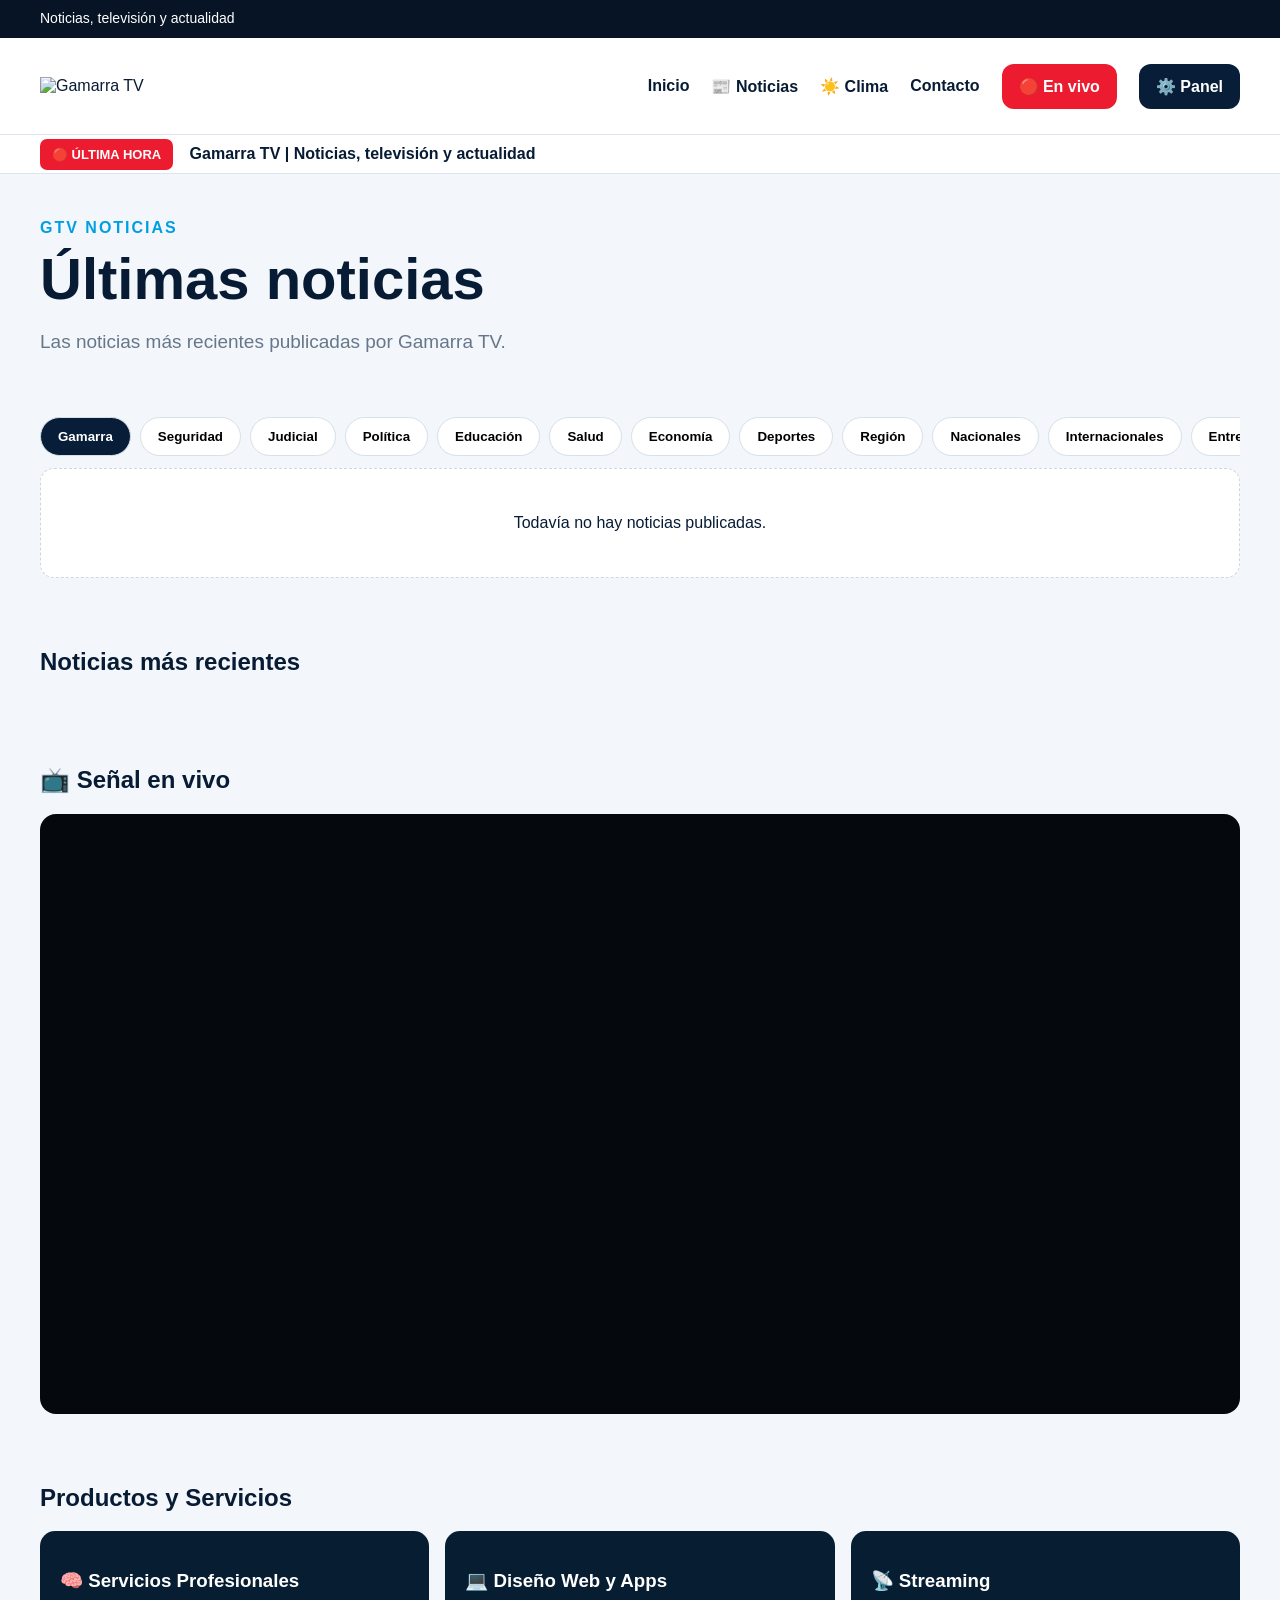
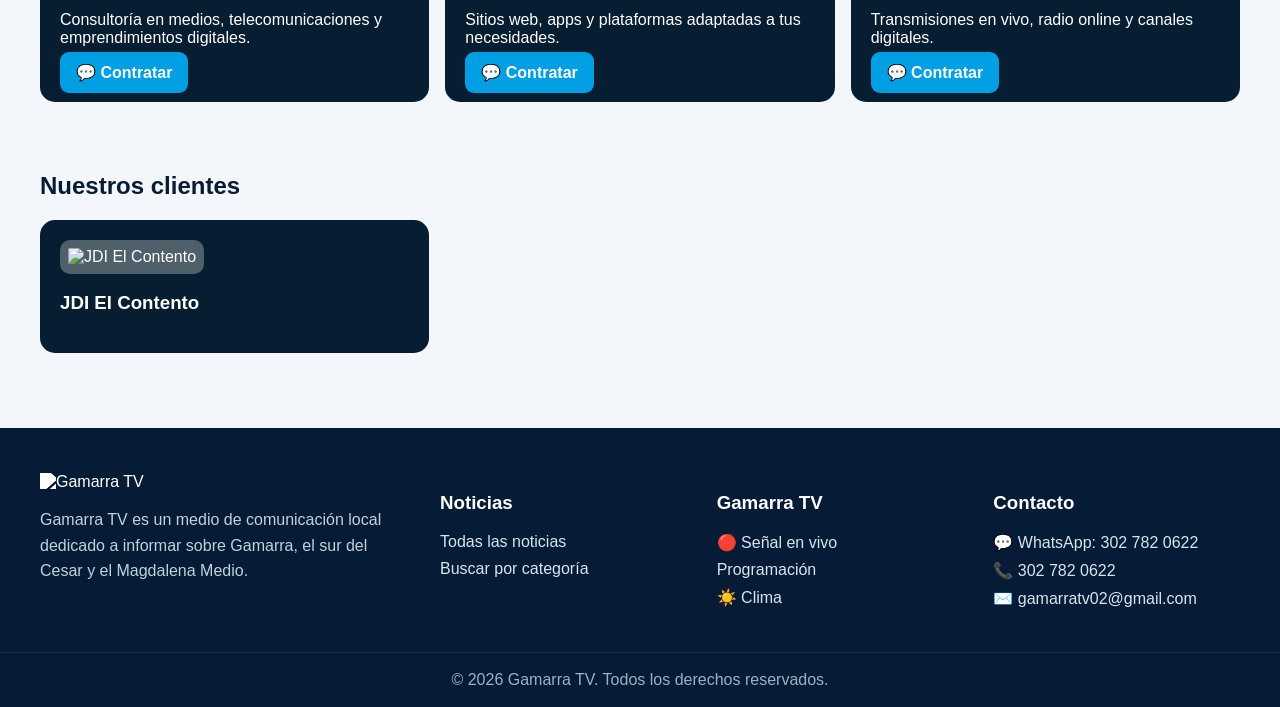
==== index.html @ 8bee3953 "Add files via upload" ====
<!doctype html><html lang="es"><head><meta charset="utf-8"><meta name="viewport" content="width=device-width,initial-scale=1"><title>Gamarra TV | Noticias, televisión y actualidad</title><meta name="description" content="Gamarra TV: noticias, televisión y actualidad."><meta property="og:type" content="website"><meta property="og:site_name" content="Gamarra TV"><meta property="og:title" content="Gamarra TV | Noticias, televisión y actualidad"><meta property="og:description" content="Noticias, televisión y actualidad de Gamarra TV."><meta property="og:image" content="https://i.ibb.co/gGgdZ6x/Chat-GPT-Image-14-may-2026-18-57-48.png"><link rel="icon" href="https://i.ibb.co/gGgdZ6x/Chat-GPT-Image-14-may-2026-18-57-48.png"><link rel="stylesheet" href="styles.css"><script src="https://cdn.jsdelivr.net/npm/@supabase/supabase-js@2"></script></head><body><header class="top">Noticias, televisión y actualidad</header><header class="nav"><div class="wrap"><a href="#/" class="brand"><img src="https://i.ibb.co/gGgdZ6x/Chat-GPT-Image-14-may-2026-18-57-48.png" alt="Gamarra TV"></a><button id="menu">☰</button><nav id="links"><a href="#/">Inicio</a><a href="#/noticias">📰 Noticias</a><a href="#/clima">☀️ Clima</a><a href="#/contacto">Contacto</a><a class="live" href="#/en-vivo">🔴 En vivo</a><a class="panel" href="#/panel">⚙️ Panel</a></nav></div></header><div class="breaking"><span>🔴 ÚLTIMA HORA</span> Gamarra TV | Noticias, televisión y actualidad</div><main id="page"></main><footer><div class="wrap foot"><div><img src="https://i.ibb.co/gGgdZ6x/Chat-GPT-Image-14-may-2026-18-57-48.png" alt="Gamarra TV"><p>Gamarra TV es un medio de comunicación local dedicado a informar sobre Gamarra, el sur del Cesar y el Magdalena Medio.</p></div><div><h3>Noticias</h3><a href="#/noticias">Todas las noticias</a><a href="#/noticias">Buscar por categoría</a></div><div><h3>Gamarra TV</h3><a href="#/en-vivo">🔴 Señal en vivo</a><a href="#/programacion">Programación</a><a href="#/clima">☀️ Clima</a></div><div><h3>Contacto</h3><a href="https://wa.me/573027820622">💬 WhatsApp: 302 782 0622</a><a href="tel:+573027820622">📞 302 782 0622</a><a href="mailto:gamarratv02@gmail.com">✉️ gamarratv02@gmail.com</a></div></div><div class="copy">© 2026 Gamarra TV. Todos los derechos reservados.</div></footer><script src="app.js"></script></body></html>
---- styles.css ----
*{box-sizing:border-box}html,body{margin:0;padding:0;overflow-x:hidden}body{font-family:Arial,Helvetica,sans-serif;background:#f3f6fa;color:#071c34}a{text-decoration:none;color:inherit}.wrap{width:min(1200px,calc(100% - 28px));margin:auto}.top{height:38px;background:#061426;color:#fff;padding:10px max(14px,calc((100% - 1200px)/2));font-size:14px}.nav{background:#fff;border-bottom:1px solid #dce4ed}.nav .wrap{min-height:96px;display:flex;align-items:center}.brand img{width:170px;height:88px;object-fit:contain}.nav nav{margin-left:auto;display:flex;gap:22px;align-items:center;font-weight:800}.nav button{display:none}.live,.panel{padding:13px 17px;border-radius:12px;color:#fff}.live{background:#ed1b2f}.panel{background:#071d38}.breaking{background:#fff;border-bottom:1px solid #dce4ed;padding:10px max(14px,calc((100% - 1200px)/2));font-weight:700}.breaking span{background:#ed1b2f;color:#fff;padding:8px 12px;border-radius:7px;margin-right:12px;font-size:13px}.hero{padding:45px 0 20px}.hero h1{font-size:clamp(36px,5vw,58px);margin:8px 0}.hero p{font-size:19px;color:#66778a;max-width:760px}.kicker{color:#009fe3;font-weight:900;letter-spacing:2px}.section{padding:25px 0}.cats{display:flex;gap:9px;overflow-x:auto;padding-bottom:12px}.cat{border:1px solid #d6e0e9;background:#fff;border-radius:30px;padding:11px 17px;font-weight:800;white-space:nowrap}.cat.active{background:#071d38;color:#fff}.grid{display:grid;grid-template-columns:repeat(3,1fr);gap:20px}.news{background:#071d31;color:#fff;border-radius:18px;overflow:hidden;border:1px solid #15324e}.news img{width:100%;height:240px;object-fit:cover}.news .body{padding:19px}.tag{display:inline-block;background:#009fe3;color:#fff;border-radius:8px;padding:7px 11px;font-size:12px;font-weight:900}.news h3{font-size:23px;line-height:1.12;margin:14px 0 9px}.news p{color:#b2c1d1;line-height:1.5}.read{color:#11b8ff;font-weight:900}.latest{display:grid;grid-template-columns:repeat(4,1fr);gap:14px}.latest article{background:#fff;border:1px solid #dbe4ed;border-radius:13px;overflow:hidden}.latest img{height:150px;width:100%;object-fit:cover}.latest div{padding:13px}.livegrid{display:grid;grid-template-columns:2fr 1fr;gap:20px}.player{background:#05080d;border-radius:16px;overflow:hidden}.player iframe{display:block;width:100%;height:600px;border:0}.schedule{background:#0d1118;color:#fff;border-radius:16px;padding:20px;max-height:600px;overflow:auto}.days{display:flex;gap:6px;overflow:auto}.days button{border:0;background:#1a2029;color:#fff;padding:9px 12px;border-radius:7px;font-weight:800}.days button.active{background:#f2b600;color:#071d31}.prog{background:#181d25;border-radius:10px;padding:14px;margin:10px 0;display:grid;grid-template-columns:105px 1fr;gap:10px}.time{color:#f2b600;font-weight:900}.plogo{width:55px;height:38px;object-fit:contain;background:#fff;border-radius:5px;margin-top:7px}.article{padding:40px 0}.article h1{font-size:clamp(34px,5vw,58px);line-height:1.04}.cover{width:100%;max-height:620px;object-fit:cover;border-radius:18px;margin:20px 0}.content{max-width:850px;font-size:19px;line-height:1.75}.video{width:100%;aspect-ratio:16/9;border:0;border-radius:15px}.admin{padding:35px 0}.adminGrid{display:grid;grid-template-columns:1fr 1fr;gap:20px}.card{background:#fff;border:1px solid #dbe4ed;border-radius:17px;padding:22px}.card label{display:block;font-weight:800;margin:12px 0 5px}.card input,.card select,.card textarea{width:100%;padding:12px;border:1px solid #cfd9e3;border-radius:9px;font:inherit}.card textarea{min-height:130px}.btn{border:0;border-radius:9px;padding:12px 16px;background:#071d38;color:#fff;font-weight:900;cursor:pointer;margin-top:12px}.blue{background:#009fe3}.red{background:#d8202d}.row{border:1px solid #dbe4ed;border-radius:10px;padding:12px;margin-top:9px;display:flex;justify-content:space-between;gap:10px;align-items:center}.notice{padding:13px;background:#fff0f0;color:#a41925;border:1px solid #f0c3c7;border-radius:10px;margin:12px 0}.empty{padding:45px;text-align:center;background:#fff;border:1px dashed #ccd7e2;border-radius:14px}.services,.clients{display:grid;grid-template-columns:repeat(3,1fr);gap:16px}.service,.client{background:#071d31;color:#fff;padding:20px;border-radius:15px}.client img{height:110px;width:100%;object-fit:contain;background:#50606b;border-radius:10px;padding:8px}.contact{display:grid;grid-template-columns:2fr 1fr;gap:20px}footer{background:#061b35;color:#fff;margin-top:50px;padding-top:45px}.foot{display:grid;grid-template-columns:1.5fr 1fr 1fr 1fr;gap:30px}.foot img{width:155px;filter:brightness(0) invert(1)}.foot p{color:#c3d0dd;line-height:1.6}.foot a{display:block;color:#d9e4ef;margin:9px 0}.copy{text-align:center;border-top:1px solid #17304d;margin-top:35px;padding:18px;color:#9eb0c4}@media(max-width:900px){.nav .wrap{min-height:78px}.brand img{width:145px;height:72px}.nav button{display:block;margin-left:auto;background:#071d38;color:#fff;border:0;border-radius:10px;padding:10px 13px;font-size:25px}.nav nav{display:none;position:absolute;z-index:10;top:116px;left:14px;right:14px;background:#fff;border:1px solid #dbe4ed;border-radius:12px;padding:10px;box-shadow:0 15px 40px #0002;flex-direction:column;align-items:stretch;gap:2px}.nav nav.open{display:flex}.grid{grid-template-columns:1fr 1fr}.latest{grid-template-columns:1fr 1fr}.livegrid,.adminGrid,.contact{grid-template-columns:1fr}.foot{grid-template-columns:1fr 1fr}.services,.clients{grid-template-columns:1fr 1fr}}@media(max-width:560px){.grid,.latest,.foot,.services,.clients{grid-template-columns:1fr}.player iframe{height:56vw;min-height:250px}.prog{grid-template-columns:90px 1fr}}
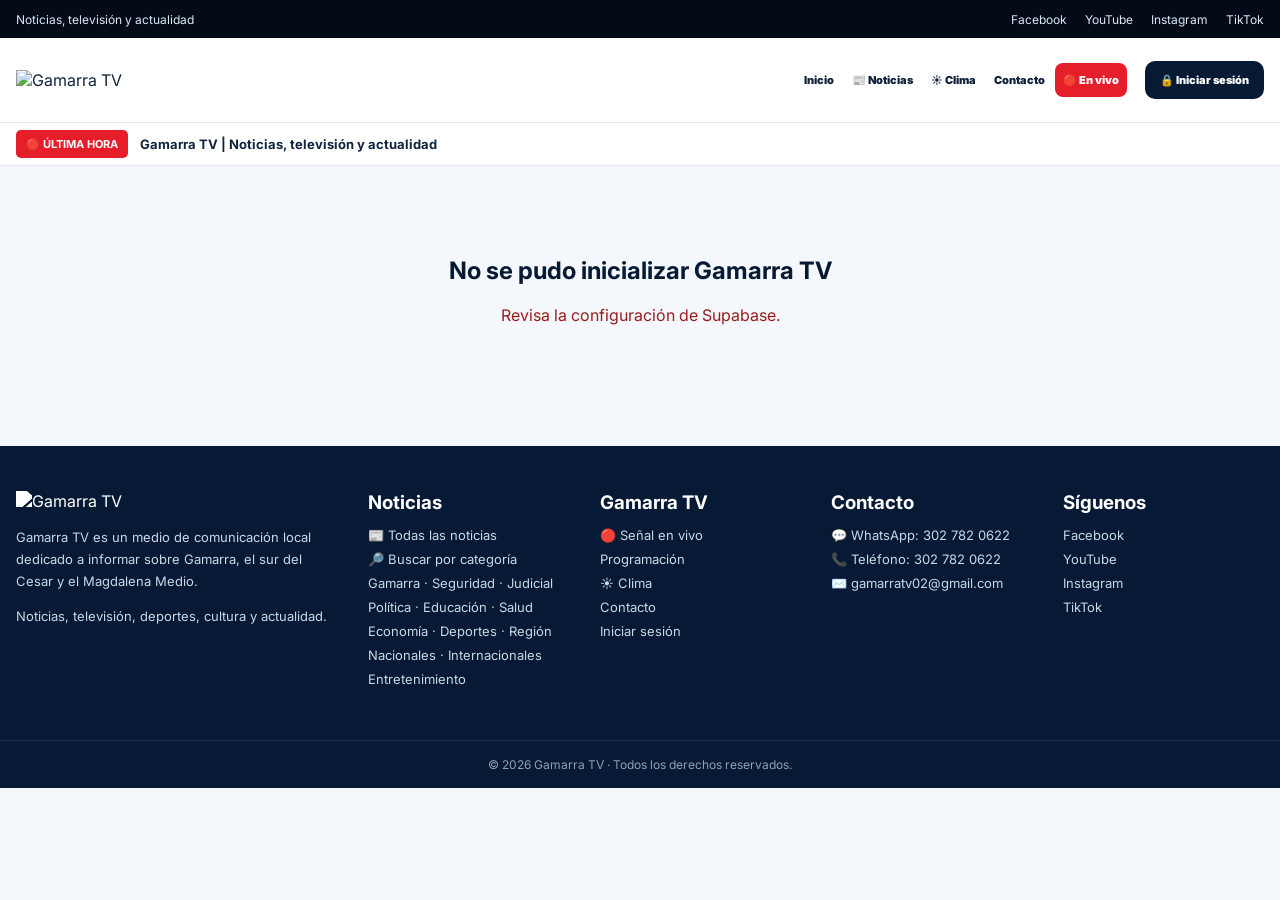
==== commit c5cf0a8d: "Add files via upload" ====
--- a/index.html
+++ b/index.html
@@ -1 +1,36 @@
-<!doctype html><html lang="es"><head><meta charset="utf-8"><meta name="viewport" content="width=device-width,initial-scale=1"><title>Gamarra TV | Noticias, televisión y actualidad</title><meta name="description" content="Gamarra TV: noticias, televisión y actualidad."><meta property="og:type" content="website"><meta property="og:site_name" content="Gamarra TV"><meta property="og:title" content="Gamarra TV | Noticias, televisión y actualidad"><meta property="og:description" content="Noticias, televisión y actualidad de Gamarra TV."><meta property="og:image" content="https://i.ibb.co/gGgdZ6x/Chat-GPT-Image-14-may-2026-18-57-48.png"><link rel="icon" href="https://i.ibb.co/gGgdZ6x/Chat-GPT-Image-14-may-2026-18-57-48.png"><link rel="stylesheet" href="styles.css"><script src="https://cdn.jsdelivr.net/npm/@supabase/supabase-js@2"></script></head><body><header class="top">Noticias, televisión y actualidad</header><header class="nav"><div class="wrap"><a href="#/" class="brand"><img src="https://i.ibb.co/gGgdZ6x/Chat-GPT-Image-14-may-2026-18-57-48.png" alt="Gamarra TV"></a><button id="menu">☰</button><nav id="links"><a href="#/">Inicio</a><a href="#/noticias">📰 Noticias</a><a href="#/clima">☀️ Clima</a><a href="#/contacto">Contacto</a><a class="live" href="#/en-vivo">🔴 En vivo</a><a class="panel" href="#/panel">⚙️ Panel</a></nav></div></header><div class="breaking"><span>🔴 ÚLTIMA HORA</span> Gamarra TV | Noticias, televisión y actualidad</div><main id="page"></main><footer><div class="wrap foot"><div><img src="https://i.ibb.co/gGgdZ6x/Chat-GPT-Image-14-may-2026-18-57-48.png" alt="Gamarra TV"><p>Gamarra TV es un medio de comunicación local dedicado a informar sobre Gamarra, el sur del Cesar y el Magdalena Medio.</p></div><div><h3>Noticias</h3><a href="#/noticias">Todas las noticias</a><a href="#/noticias">Buscar por categoría</a></div><div><h3>Gamarra TV</h3><a href="#/en-vivo">🔴 Señal en vivo</a><a href="#/programacion">Programación</a><a href="#/clima">☀️ Clima</a></div><div><h3>Contacto</h3><a href="https://wa.me/573027820622">💬 WhatsApp: 302 782 0622</a><a href="tel:+573027820622">📞 302 782 0622</a><a href="mailto:gamarratv02@gmail.com">✉️ gamarratv02@gmail.com</a></div></div><div class="copy">© 2026 Gamarra TV. Todos los derechos reservados.</div></footer><script src="app.js"></script></body></html>
+<!doctype html>
+<html lang="es">
+<head>
+<meta charset="utf-8">
+<meta name="viewport" content="width=device-width,initial-scale=1">
+<meta name="description" id="metaDescription" content="Gamarra TV: noticias, televisión y actualidad del sur del Cesar y Magdalena Medio.">
+<meta name="theme-color" content="#071a35">
+<meta property="og:type" content="website">
+<meta property="og:site_name" content="Gamarra TV">
+<meta property="og:title" id="ogTitle" content="Gamarra TV | Noticias y Televisión">
+<meta property="og:description" id="ogDescription" content="Noticias, televisión y actualidad del sur del Cesar y Magdalena Medio.">
+<meta property="og:image" id="ogImage" content="https://i.ibb.co/gGgdZ6x/Chat-GPT-Image-14-may-2026-18-57-48.png">
+<meta property="og:url" id="ogUrl" content="https://gamarratv.vercel.app/">
+<meta name="twitter:card" content="summary_large_image">
+<meta name="twitter:title" id="twitterTitle" content="Gamarra TV | Noticias y Televisión">
+<meta name="twitter:description" id="twitterDescription" content="Noticias, televisión y actualidad del sur del Cesar y Magdalena Medio.">
+<meta name="twitter:image" id="twitterImage" content="https://i.ibb.co/gGgdZ6x/Chat-GPT-Image-14-may-2026-18-57-48.png">
+<title id="pageTitle">Gamarra TV | Noticias y Televisión</title>
+<link rel="icon" href="https://i.ibb.co/gGgdZ6x/Chat-GPT-Image-14-may-2026-18-57-48.png">
+<link rel="preconnect" href="https://fonts.googleapis.com">
+<link rel="preconnect" href="https://fonts.gstatic.com" crossorigin>
+<link href="https://fonts.googleapis.com/css2?family=Inter:wght@400;500;600;700;800;900&display=swap" rel="stylesheet">
+<link rel="stylesheet" href="styles.css">
+</head>
+<body>
+<div class="topbar"><div class="container topbar-in"><span>Noticias, televisión y actualidad</span><div><a href="https://www.facebook.com/GamarraTelvision" target="_blank" rel="noopener">Facebook</a><a href="https://www.youtube.com/@gamarratvoficial" target="_blank" rel="noopener">YouTube</a><a href="https://www.instagram.com/gamarratvoficial/" target="_blank" rel="noopener">Instagram</a><a href="https://www.tiktok.com/@gamarratvoficial" target="_blank" rel="noopener">TikTok</a></div></div></div>
+<header class="header"><div class="container header-in"><a class="logo" href="#/" aria-label="Gamarra TV inicio"><img src="https://i.ibb.co/gGgdZ6x/Chat-GPT-Image-14-may-2026-18-57-48.png" alt="Gamarra TV"></a><button id="menuToggle" class="menu-toggle" aria-label="Abrir menú">☰</button><nav id="mainNav"><a href="#/">Inicio</a><a class="news-nav" href="#/noticias">📰 Noticias</a><a class="weather-nav" href="#/clima">☀️ Clima</a><a href="#/contacto">Contacto</a><a class="live-nav" href="#/en-vivo">🔴 En vivo</a></nav><a id="authLink" class="login" href="#/login">🔒 Iniciar sesión</a></div></header>
+<div class="breaking"><div class="container"><b>🔴 ÚLTIMA HORA</b><span id="breakingText">Gamarra TV | Noticias, televisión y actualidad</span></div></div>
+<main id="app"><div class="loading">Cargando Gamarra TV...</div></main>
+<footer class="footer"><div class="container footer-grid"><div><img src="https://i.ibb.co/gGgdZ6x/Chat-GPT-Image-14-may-2026-18-57-48.png" alt="Gamarra TV" class="footer-logo"><p>Gamarra TV es un medio de comunicación local dedicado a informar sobre Gamarra, el sur del Cesar y el Magdalena Medio.</p><p>Noticias, televisión, deportes, cultura y actualidad.</p></div><div><h3>Noticias</h3><a href="#/noticias">📰 Todas las noticias</a><a href="#/noticias">🔎 Buscar por categoría</a><a href="#/noticias">Gamarra · Seguridad · Judicial</a><a href="#/noticias">Política · Educación · Salud</a><a href="#/noticias">Economía · Deportes · Región</a><a href="#/noticias">Nacionales · Internacionales</a><a href="#/noticias">Entretenimiento</a></div><div><h3>Gamarra TV</h3><a href="#/en-vivo">🔴 Señal en vivo</a><a href="#/programacion">Programación</a><a href="#/clima">☀️ Clima</a><a href="#/contacto">Contacto</a><a href="#/login">Iniciar sesión</a></div><div><h3>Contacto</h3><a href="https://wa.me/573027820622" target="_blank" rel="noopener">💬 WhatsApp: 302 782 0622</a><a href="tel:+573027820622">📞 Teléfono: 302 782 0622</a><a href="mailto:gamarratv02@gmail.com">✉️ gamarratv02@gmail.com</a></div><div><h3>Síguenos</h3><a href="https://www.facebook.com/GamarraTelvision" target="_blank" rel="noopener">Facebook</a><a href="https://www.youtube.com/@gamarratvoficial" target="_blank" rel="noopener">YouTube</a><a href="https://www.instagram.com/gamarratvoficial/" target="_blank" rel="noopener">Instagram</a><a href="https://www.tiktok.com/@gamarratvoficial" target="_blank" rel="noopener">TikTok</a></div></div><div class="footer-bottom">© <span id="year"></span> Gamarra TV · Todos los derechos reservados.</div></footer>
+<script src="https://cdn.jsdelivr.net/npm/@supabase/supabase-js@2"></script>
+<script>window.__SUPABASE_CONFIG__={url:"https://hjexlltqhjdmlwxgptpj.supabase.co",publishableKey:"sb_publishable_tXJAIc_OeskuGOgXB_7pfg_HyVjbGsF",liveUrl:"https://new.opencaster.com/player/embed?user=gamarratv",
+ logo:"https://i.ibb.co/gGgdZ6x/Chat-GPT-Image-14-may-2026-18-57-48.png"};</script>
+<script src="app.js" defer></script>
+<script>document.addEventListener('DOMContentLoaded',()=>{document.getElementById('year').textContent=new Date().getFullYear();const b=document.getElementById('menuToggle'),n=document.getElementById('mainNav');b.onclick=()=>n.classList.toggle('open');n.addEventListener('click',e=>{if(e.target.tagName==='A')n.classList.remove('open')})});</script>
+</body></html>
--- a/styles.css
+++ b/styles.css
@@ -1 +1,225 @@
-*{box-sizing:border-box}html,body{margin:0;padding:0;overflow-x:hidden}body{font-family:Arial,Helvetica,sans-serif;background:#f3f6fa;color:#071c34}a{text-decoration:none;color:inherit}.wrap{width:min(1200px,calc(100% - 28px));margin:auto}.top{height:38px;background:#061426;color:#fff;padding:10px max(14px,calc((100% - 1200px)/2));font-size:14px}.nav{background:#fff;border-bottom:1px solid #dce4ed}.nav .wrap{min-height:96px;display:flex;align-items:center}.brand img{width:170px;height:88px;object-fit:contain}.nav nav{margin-left:auto;display:flex;gap:22px;align-items:center;font-weight:800}.nav button{display:none}.live,.panel{padding:13px 17px;border-radius:12px;color:#fff}.live{background:#ed1b2f}.panel{background:#071d38}.breaking{background:#fff;border-bottom:1px solid #dce4ed;padding:10px max(14px,calc((100% - 1200px)/2));font-weight:700}.breaking span{background:#ed1b2f;color:#fff;padding:8px 12px;border-radius:7px;margin-right:12px;font-size:13px}.hero{padding:45px 0 20px}.hero h1{font-size:clamp(36px,5vw,58px);margin:8px 0}.hero p{font-size:19px;color:#66778a;max-width:760px}.kicker{color:#009fe3;font-weight:900;letter-spacing:2px}.section{padding:25px 0}.cats{display:flex;gap:9px;overflow-x:auto;padding-bottom:12px}.cat{border:1px solid #d6e0e9;background:#fff;border-radius:30px;padding:11px 17px;font-weight:800;white-space:nowrap}.cat.active{background:#071d38;color:#fff}.grid{display:grid;grid-template-columns:repeat(3,1fr);gap:20px}.news{background:#071d31;color:#fff;border-radius:18px;overflow:hidden;border:1px solid #15324e}.news img{width:100%;height:240px;object-fit:cover}.news .body{padding:19px}.tag{display:inline-block;background:#009fe3;color:#fff;border-radius:8px;padding:7px 11px;font-size:12px;font-weight:900}.news h3{font-size:23px;line-height:1.12;margin:14px 0 9px}.news p{color:#b2c1d1;line-height:1.5}.read{color:#11b8ff;font-weight:900}.latest{display:grid;grid-template-columns:repeat(4,1fr);gap:14px}.latest article{background:#fff;border:1px solid #dbe4ed;border-radius:13px;overflow:hidden}.latest img{height:150px;width:100%;object-fit:cover}.latest div{padding:13px}.livegrid{display:grid;grid-template-columns:2fr 1fr;gap:20px}.player{background:#05080d;border-radius:16px;overflow:hidden}.player iframe{display:block;width:100%;height:600px;border:0}.schedule{background:#0d1118;color:#fff;border-radius:16px;padding:20px;max-height:600px;overflow:auto}.days{display:flex;gap:6px;overflow:auto}.days button{border:0;background:#1a2029;color:#fff;padding:9px 12px;border-radius:7px;font-weight:800}.days button.active{background:#f2b600;color:#071d31}.prog{background:#181d25;border-radius:10px;padding:14px;margin:10px 0;display:grid;grid-template-columns:105px 1fr;gap:10px}.time{color:#f2b600;font-weight:900}.plogo{width:55px;height:38px;object-fit:contain;background:#fff;border-radius:5px;margin-top:7px}.article{padding:40px 0}.article h1{font-size:clamp(34px,5vw,58px);line-height:1.04}.cover{width:100%;max-height:620px;object-fit:cover;border-radius:18px;margin:20px 0}.content{max-width:850px;font-size:19px;line-height:1.75}.video{width:100%;aspect-ratio:16/9;border:0;border-radius:15px}.admin{padding:35px 0}.adminGrid{display:grid;grid-template-columns:1fr 1fr;gap:20px}.card{background:#fff;border:1px solid #dbe4ed;border-radius:17px;padding:22px}.card label{display:block;font-weight:800;margin:12px 0 5px}.card input,.card select,.card textarea{width:100%;padding:12px;border:1px solid #cfd9e3;border-radius:9px;font:inherit}.card textarea{min-height:130px}.btn{border:0;border-radius:9px;padding:12px 16px;background:#071d38;color:#fff;font-weight:900;cursor:pointer;margin-top:12px}.blue{background:#009fe3}.red{background:#d8202d}.row{border:1px solid #dbe4ed;border-radius:10px;padding:12px;margin-top:9px;display:flex;justify-content:space-between;gap:10px;align-items:center}.notice{padding:13px;background:#fff0f0;color:#a41925;border:1px solid #f0c3c7;border-radius:10px;margin:12px 0}.empty{padding:45px;text-align:center;background:#fff;border:1px dashed #ccd7e2;border-radius:14px}.services,.clients{display:grid;grid-template-columns:repeat(3,1fr);gap:16px}.service,.client{background:#071d31;color:#fff;padding:20px;border-radius:15px}.client img{height:110px;width:100%;object-fit:contain;background:#50606b;border-radius:10px;padding:8px}.contact{display:grid;grid-template-columns:2fr 1fr;gap:20px}footer{background:#061b35;color:#fff;margin-top:50px;padding-top:45px}.foot{display:grid;grid-template-columns:1.5fr 1fr 1fr 1fr;gap:30px}.foot img{width:155px;filter:brightness(0) invert(1)}.foot p{color:#c3d0dd;line-height:1.6}.foot a{display:block;color:#d9e4ef;margin:9px 0}.copy{text-align:center;border-top:1px solid #17304d;margin-top:35px;padding:18px;color:#9eb0c4}@media(max-width:900px){.nav .wrap{min-height:78px}.brand img{width:145px;height:72px}.nav button{display:block;margin-left:auto;background:#071d38;color:#fff;border:0;border-radius:10px;padding:10px 13px;font-size:25px}.nav nav{display:none;position:absolute;z-index:10;top:116px;left:14px;right:14px;background:#fff;border:1px solid #dbe4ed;border-radius:12px;padding:10px;box-shadow:0 15px 40px #0002;flex-direction:column;align-items:stretch;gap:2px}.nav nav.open{display:flex}.grid{grid-template-columns:1fr 1fr}.latest{grid-template-columns:1fr 1fr}.livegrid,.adminGrid,.contact{grid-template-columns:1fr}.foot{grid-template-columns:1fr 1fr}.services,.clients{grid-template-columns:1fr 1fr}}@media(max-width:560px){.grid,.latest,.foot,.services,.clients{grid-template-columns:1fr}.player iframe{height:56vw;min-height:250px}.prog{grid-template-columns:90px 1fr}}
+:root{--navy:#061a34;--navy2:#091f3c;--blue:#0878cf;--cyan:#20c2f3;--yellow:#ffc400;--red:#e51e2a;--bg:#f4f7fb;--text:#10243d;--muted:#69778a;--line:#e3e9f0;--shadow:0 14px 40px rgba(7,26,53,.10)}*{box-sizing:border-box}html{scroll-behavior:smooth}body{margin:0;font-family:Inter,Arial,sans-serif;background:var(--bg);color:var(--text)}a{text-decoration:none;color:inherit}button,input,textarea,select{font:inherit}img{max-width:100%;display:block}.container{width:min(1280px,calc(100% - 32px));margin:auto}.narrow{max-width:650px}.topbar{background:#030b17;color:#dbe7f5;font-size:12px}.topbar-in{min-height:38px;display:flex;justify-content:space-between;align-items:center}.topbar a{margin-left:18px}.topbar a:hover{color:var(--yellow)}.header{background:#fff;border-bottom:1px solid var(--line);position:sticky;top:0;z-index:1000}.header-in{min-height:84px;display:flex;align-items:center;gap:18px}.logo img{width:145px}.header nav{display:flex;justify-content:flex-end;align-items:center;gap:2px;flex:1}.header nav a{padding:10px 8px;border-radius:8px;font-size:11px;font-weight:900}.header nav a:hover{background:#eef6fc;color:var(--blue)}.header .live-nav{background:var(--red);color:#fff}.login{background:var(--navy);color:#fff;padding:12px 15px;border-radius:10px;font-size:11px;font-weight:900;white-space:nowrap}.menu-toggle{display:none;background:var(--navy);color:#fff;border:0;border-radius:10px;width:50px;height:50px;font-size:26px}.breaking{background:#fff;border-bottom:1px solid var(--line)}.breaking .container{min-height:42px;display:flex;align-items:center;gap:12px;overflow:hidden}.breaking b{background:var(--red);color:#fff;padding:7px 10px;border-radius:5px;font-size:11px;white-space:nowrap}.breaking span{font-size:13px;font-weight:700;white-space:nowrap;overflow:hidden;text-overflow:ellipsis}.loading,.empty,.error-box{padding:70px 20px;text-align:center}.error-box{color:#9b1c1c}.error-box h2{color:var(--navy)}.back-link{display:inline-block;margin-top:12px;color:var(--blue);font-weight:900}.hero{padding:30px 0 20px}.hero-grid{display:grid;grid-template-columns:1.8fr 1fr;gap:18px}.hero-main{position:relative;height:445px;border-radius:22px;overflow:hidden;background:var(--navy);box-shadow:var(--shadow)}.hero-main img{width:100%;height:100%;object-fit:cover}.hero-main:after,.feature:after{content:"";position:absolute;inset:0;background:linear-gradient(0deg,rgba(2,12,27,.97),rgba(2,12,27,.08) 72%)}.hero-content,.feature-content{position:absolute;z-index:2;left:28px;right:28px;bottom:24px;color:#fff}.tag{display:inline-block;background:var(--blue);color:#fff;padding:7px 11px;border-radius:6px;font-size:10px;font-weight:900;text-transform:uppercase;letter-spacing:.3px}.hero-content h1{font-size:clamp(28px,4vw,47px);line-height:1.04;margin:12px 0 9px}.hero-content p{margin:0;color:#dbe5f2;max-width:850px;line-height:1.55}.hero-link{display:inline-block;margin-top:15px;color:var(--cyan);font-weight:900}.features{display:grid;grid-template-rows:1fr 1fr;gap:18px}.feature{position:relative;overflow:hidden;border-radius:20px;min-height:213px;background:var(--navy);box-shadow:var(--shadow)}.feature img{width:100%;height:100%;object-fit:cover}.feature-content h2{font-size:19px;line-height:1.15;margin:8px 0 4px}.section{padding:28px 0}.section-head{display:flex;justify-content:space-between;align-items:end;margin-bottom:16px}.kicker{font-size:11px;color:var(--blue);font-weight:900;text-transform:uppercase;letter-spacing:.8px}.section h2{margin:3px 0 0;font-size:30px}.section-subtitle{margin:7px 0 0;color:var(--muted);font-size:14px}.carousel-btns{display:flex;gap:8px}.carousel-btns button{border:1px solid var(--line);background:#fff;border-radius:9px;width:42px;height:42px;font-size:20px;cursor:pointer}.carousel-btns button:hover{background:var(--navy);color:#fff}.category-strip{display:flex;gap:8px;overflow-x:auto;scrollbar-width:none;padding:3px 0 15px}.category-strip::-webkit-scrollbar{display:none}.category-pill{background:#fff;border:1px solid var(--line);border-radius:999px;padding:9px 13px;font-size:11px;font-weight:900;white-space:nowrap}.category-pill:hover,.category-pill.active{background:var(--navy);border-color:var(--navy);color:#fff}.news-carousel{display:grid;grid-auto-flow:column;grid-auto-columns:minmax(295px,365px);gap:18px;overflow-x:auto;scroll-behavior:smooth;scrollbar-width:none;padding:2px 2px 12px}.news-carousel::-webkit-scrollbar{display:none}.news-card{background:#071a2c;border:1px solid #16304b;border-radius:20px;overflow:hidden;color:#fff;min-height:535px;box-shadow:0 13px 34px rgba(0,0,0,.10);transition:.25s}.news-card:hover{transform:translateY(-5px);box-shadow:0 18px 38px rgba(0,0,0,.16)}.news-image-wrap{height:235px;position:relative;overflow:hidden}.news-image-wrap img{width:100%;height:100%;object-fit:cover;transition:transform .4s}.news-card:hover .news-image-wrap img{transform:scale(1.04)}.news-image-wrap:after{content:"";position:absolute;inset:20% 0 0;background:linear-gradient(transparent,rgba(7,26,44,.98))}.image-fallback{height:100%;display:grid;place-items:center;background:linear-gradient(135deg,#071a35,#0d4c78);font-weight:900;letter-spacing:2px}.news-card .tag{position:absolute;z-index:2;left:22px;bottom:0;background:#0789d6;font-size:11px;padding:9px 15px;border-radius:9px 9px 0 0}.news-body{padding:0 23px 20px}.news-body h3{font-size:24px;line-height:1.18;margin:12px 0;color:#fff;text-transform:uppercase;display:-webkit-box;-webkit-line-clamp:3;-webkit-box-orient:vertical;overflow:hidden}.news-body p{color:#aebfd2;font-size:14px;line-height:1.55;margin:0 0 18px;display:-webkit-box;-webkit-line-clamp:2;-webkit-box-orient:vertical;overflow:hidden}.news-meta{display:flex;justify-content:space-between;border-top:1px solid #294057;padding:15px 0;color:#b8c6d6;font-size:11px}.read{display:flex;justify-content:space-between;align-items:center;color:var(--cyan);font-weight:900;font-size:13px}.arrow{width:43px;height:43px;border:1px solid #14547a;border-radius:50%;display:grid;place-items:center;font-size:23px}.live-section{background:#020811;padding:40px 0;color:#fff;margin-top:15px}.live-title{display:flex;align-items:center;justify-content:space-between;margin-bottom:19px}.live-kicker{font-size:10px;color:#8091a9;font-weight:900;letter-spacing:1.3px}.live-title h2{margin:3px 0 0;font-size:30px}.live-title h2 b{color:var(--cyan)}.live-pill{background:#111b29;border:1px solid #203148;padding:10px 13px;border-radius:999px;font-size:11px;font-weight:900;color:#dce5ef}.live-pill i,.player-label i{display:inline-block;width:8px;height:8px;background:var(--red);border-radius:50%;margin-right:7px;box-shadow:0 0 0 4px rgba(229,30,42,.12)}.live-layout{display:grid;grid-template-columns:minmax(0,1.7fr) 390px;gap:20px}.player-column{min-width:0}.player{position:relative;background:#000;border-radius:18px;overflow:hidden;aspect-ratio:16/9;min-height:380px;border:1px solid #162439;box-shadow:0 15px 45px rgba(0,0,0,.35)}.player iframe{width:100%;height:100%;border:0}.player-label{position:absolute;left:14px;top:14px;background:rgba(2,8,17,.82);backdrop-filter:blur(6px);padding:8px 11px;border-radius:7px;font-size:10px;font-weight:900}.live-note{padding:11px 2px 0;color:#8291a6;font-size:12px}.schedule{background:#0b121d;border:1px solid #1b2a3d;border-radius:18px;padding:19px;box-shadow:0 15px 45px rgba(0,0,0,.22)}.schedule-head{display:flex;justify-content:space-between;align-items:center}.schedule-head>div>span{font-size:9px;color:#7e8da1;font-weight:900;letter-spacing:1px}.schedule-head h3{margin:3px 0 0;font-size:22px}.schedule-day{background:var(--yellow);color:#111;padding:7px 10px;border-radius:7px;font-size:10px;font-weight:900}.days{display:grid;grid-template-columns:repeat(7,1fr);gap:5px;margin:16px 0}.day{border:0;background:#182231;color:#d8e0ea;padding:9px 3px;border-radius:7px;font-size:10px;font-weight:900;cursor:pointer}.day:hover{background:#243246}.day.active{background:var(--yellow);color:#111}.schedule-list{max-height:405px;overflow:auto;padding-right:3px}.program{padding:13px;border-radius:10px;background:#151e2a;margin-bottom:8px;border:1px solid transparent;border-left:3px solid transparent}.program.now{border-color:#344052;border-left-color:var(--red);background:#202a38}.program .time{display:block;color:var(--yellow);font-size:11px;font-weight:900}.program strong{display:block;margin-top:5px;font-size:14px}.program small{display:block;color:#9dadbf;margin-top:5px;line-height:1.4}.now-badge{display:inline-block;background:var(--red);color:#fff;border-radius:5px;padding:4px 7px;font-size:9px;font-weight:900;margin-bottom:7px}.next-box{margin-top:10px;padding:14px;background:#071a35;border:1px solid #174266;border-radius:11px}.next-box span{display:block;color:var(--cyan);font-size:9px;font-weight:900;letter-spacing:1px}.next-box strong{display:block;margin-top:4px;font-size:14px}.next-box small{color:#9eafc2;margin-top:4px;display:block}.category-grid{display:grid;grid-template-columns:repeat(4,1fr);gap:14px}.category-box{background:#fff;border:1px solid var(--line);padding:22px;border-radius:14px;font-weight:900;display:flex;justify-content:space-between;align-items:center}.category-box:hover{border-color:#7eb9e7;box-shadow:var(--shadow)}.category-box b{color:var(--cyan);font-size:20px}.category-news-grid{display:grid;grid-template-columns:repeat(3,1fr);gap:18px;margin-top:20px}.category-news-grid .news-card{min-height:530px}.article{background:#fff;padding:35px 0 60px}.article-inner{width:min(920px,calc(100% - 32px));margin:auto}.article .back-link{margin-bottom:20px}.article .tag{margin-bottom:15px}.article h1{font-size:clamp(32px,5vw,58px);line-height:1.04;margin:0 0 15px}.article .summary{font-size:19px;line-height:1.55;color:#526277}.article .date{font-size:13px;color:var(--muted);margin:15px 0 25px}.article img.main-image{width:100%;max-height:620px;object-fit:cover;border-radius:16px}.article-tools{margin-top:16px}.share-row{display:flex;gap:9px;flex-wrap:wrap}.share-main,.share-copy{border:0;border-radius:10px;padding:12px 15px;font-size:12px;font-weight:900;cursor:pointer}.share-main{background:var(--blue);color:#fff}.share-copy{background:#edf3f8;color:var(--navy)}.article-content{font-size:18px;line-height:1.85;margin-top:28px}.article-content p{margin:0 0 20px}.article-bottom-share{border-top:1px solid var(--line);margin-top:30px;padding-top:20px}.admin,.login-page{padding:35px 0}.panel{background:#fff;border:1px solid var(--line);border-radius:18px;padding:24px;box-shadow:var(--shadow)}.login-panel h1{font-size:34px;margin:8px 0}.login-panel p{color:var(--muted);line-height:1.6}.form-grid{display:grid;grid-template-columns:1fr 1fr;gap:14px}.field{display:flex;flex-direction:column;gap:7px}.field.full{grid-column:1/-1}.field label{font-weight:800;font-size:13px}.field input,.field select,.field textarea{border:1px solid #ccd5e0;border-radius:10px;padding:12px;background:#fff;outline:none}.field input:focus,.field select:focus,.field textarea:focus{border-color:#57aee3;box-shadow:0 0 0 3px rgba(8,120,207,.10)}.field textarea{min-height:130px;resize:vertical}.btn{display:inline-flex;align-items:center;justify-content:center;border:0;border-radius:10px;padding:12px 17px;font-weight:800;cursor:pointer}.btn-primary{background:var(--blue);color:#fff}.btn-dark{background:var(--navy);color:#fff}.alert{padding:12px;border-radius:9px;margin:12px 0}.alert-error{background:#fff0f0;color:#a61b1b;border:1px solid #f0b8b8}.alert-success{background:#effaf2;color:#166534;border:1px solid #b8e0c2}.admin-help{margin-top:16px;background:#f2f7fb;border:1px solid #dbe7f0;border-radius:10px;padding:12px;color:#536579;font-size:12px}.admin-help code{font-size:11px}.footer{background:#071a35;color:#cbd7e5;margin-top:35px}.footer-grid{padding:45px 0;display:grid;grid-template-columns:1.6fr 1fr 1fr 1fr 1fr;gap:30px}.footer-logo{width:150px;margin-bottom:15px;filter:brightness(0) invert(1)}.footer h3{color:#fff;margin:0 0 13px}.footer p{font-size:13px;line-height:1.7;max-width:430px}.footer a{display:block;font-size:13px;margin:8px 0}.footer a:hover{color:var(--yellow)}.footer-bottom{text-align:center;border-top:1px solid rgba(255,255,255,.1);padding:16px;font-size:12px;color:#91a0b4}@media(max-width:1050px){.header nav a{font-size:10px;padding:9px 5px}.hero-grid{grid-template-columns:1fr}.features{grid-template-columns:1fr 1fr;grid-template-rows:auto}.live-layout{grid-template-columns:1fr}.category-news-grid{grid-template-columns:repeat(2,1fr)}.footer-grid{grid-template-columns:1.5fr 1fr 1fr 1fr}}@media(max-width:850px){.menu-toggle{display:block;margin-left:auto}.header nav{display:none;position:absolute;left:12px;right:12px;top:75px;background:#fff;padding:10px;border-radius:13px;box-shadow:var(--shadow);flex-direction:column;align-items:stretch}.header nav.open{display:flex}.header nav a{font-size:13px;padding:12px}.topbar-in{justify-content:center}.topbar-in>span{display:none}.category-grid{grid-template-columns:repeat(2,1fr)}}@media(max-width:600px){.container{width:calc(100% - 22px)}.header-in{min-height:72px}.logo img{width:125px}.login{padding:10px;font-size:10px}.hero-main{height:350px}.features{grid-template-columns:1fr}.news-carousel{grid-auto-columns:calc(100% - 18px)}.news-card{min-height:520px}.news-body h3{font-size:23px}.live-layout{gap:12px}.player{min-height:220px}.schedule{padding:14px}.category-grid,.category-news-grid{grid-template-columns:1fr 1fr}.form-grid{grid-template-columns:1fr}.field.full{grid-column:auto}.footer-grid{grid-template-columns:1fr}.article h1{font-size:34px}.article-content{font-size:17px}.live-title{align-items:flex-start;gap:12px;flex-direction:column}.live-title h2{font-size:25px}.live-pill{font-size:9px}.days{gap:3px}.day{font-size:9px;padding:8px 1px}.share-row{width:100%}.share-main,.share-copy{flex:1;min-width:150px}}
+/* Organización editorial de portada estilo canal/noticiero */
+.category-sections{padding-top:10px}
+.news-category-section{margin-bottom:42px}
+.news-category-section .section-head.compact{margin-bottom:16px}
+.section-head.compact h2{font-size:28px;margin-top:4px}
+.section-more{font-size:12px;font-weight:900;color:#0878cf;text-transform:uppercase;letter-spacing:.3px}
+.section-more:hover{color:#071a35}
+.section-news-grid{display:grid;grid-template-columns:1.35fr 1fr 1fr;gap:18px}
+.section-news-grid .news-card{min-height:470px}
+.section-news-grid .news-card:first-child{grid-row:span 1}
+.latest-bottom{background:#f3f6f9;border-top:1px solid #dce4ec;padding-top:38px;padding-bottom:42px;margin-top:8px}
+.latest-bottom .news-carousel{padding-bottom:8px}
+@media(max-width:1050px){.section-news-grid{grid-template-columns:1fr 1fr}.section-news-grid .news-card:first-child{grid-column:1/-1}}
+@media(max-width:600px){.section-news-grid{grid-template-columns:1fr}.section-news-grid .news-card:first-child{grid-column:auto}.latest-bottom{padding-top:28px}}
+.admin-section{margin-top:28px}.admin-section-head{display:flex;align-items:end;justify-content:space-between;gap:15px;margin-bottom:15px}.admin-section-head h3{margin:4px 0 0;font-size:22px}.admin-list{margin-top:22px}.admin-list>h4{margin:0 0 10px;font-size:14px;color:var(--muted)}.admin-item{display:grid;grid-template-columns:76px 1fr auto;gap:14px;align-items:center;padding:12px;border:1px solid var(--line);border-radius:14px;margin:9px 0;background:#fbfdff}.admin-item-media{width:76px;height:58px;border-radius:9px;overflow:hidden;background:#071a35}.admin-item-media img{width:100%;height:100%;object-fit:cover}.admin-no-image,.program-icon{width:100%;height:100%;display:grid;place-items:center;color:#fff;font-size:12px;font-weight:900}.program-icon{font-size:24px}.admin-item-info h4{margin:6px 0 4px;font-size:14px}.admin-item-info small{color:var(--muted);font-size:11px}.admin-tag{font-size:8px;padding:5px 8px}.admin-day{display:inline-block;background:#eef5fb;color:var(--blue);border-radius:6px;padding:5px 8px;font-size:9px;font-weight:900}.admin-actions{display:flex;gap:7px;flex-wrap:wrap;justify-content:flex-end}.btn-light{background:#edf3f8;color:var(--navy)}.btn-edit{background:#e8f4ff;color:#086db8}.btn-danger{background:#fff0f0;color:#b42323}.hidden{display:none!important}.empty-admin{padding:20px;text-align:center;border:1px dashed #ccd8e5;border-radius:12px;color:var(--muted);font-size:13px}@media(max-width:700px){.admin-item{grid-template-columns:60px 1fr}.admin-item-media{width:60px;height:50px}.admin-actions{grid-column:1/-1;justify-content:flex-start}.admin-section-head{align-items:flex-start;flex-direction:column}}
+
+
+/* Logos individuales de la programación */
+.program-row{
+  display:flex;
+  align-items:center;
+  gap:14px;
+}
+.program-logo-wrap{
+  width:62px;
+  height:62px;
+  flex:0 0 62px;
+  border-radius:14px;
+  overflow:hidden;
+  background:#fff;
+  border:1px solid rgba(255,255,255,.12);
+  display:grid;
+  place-items:center;
+}
+.program-logo{
+  width:100%;
+  height:100%;
+  object-fit:contain;
+  display:block;
+}
+.program-row-main{
+  min-width:0;
+  flex:1;
+}
+.program-row-main h3{
+  margin:2px 0 4px;
+}
+.program-now{
+  border-color:rgba(0,210,255,.7)!important;
+  box-shadow:0 0 0 1px rgba(0,210,255,.16);
+}
+.program-now-badge{
+  display:inline-block;
+  font-size:.72rem;
+  font-weight:800;
+  letter-spacing:.04em;
+  color:#fff;
+  background:#e3262e;
+  border-radius:999px;
+  padding:4px 8px;
+  margin-bottom:4px;
+}
+@media(max-width:640px){
+  .program-logo-wrap{width:52px;height:52px;flex-basis:52px;border-radius:12px}
+}
+
+/* Programación con logos individuales */
+.program{display:flex;align-items:center;gap:11px}.program-logo-wrap{width:48px;height:48px;flex:0 0 48px;border-radius:10px;overflow:hidden;background:#fff;display:grid;place-items:center}.program-logo{width:100%;height:100%;object-fit:contain;display:block}.program-info{min-width:0;flex:1}.program .time,.program strong,.program small{margin-left:0}.program strong{line-height:1.25}.program.now .program-logo-wrap{box-shadow:0 0 0 2px rgba(0,210,255,.45)}
+
+
+/* Contacto Gamarra TV */
+.contact-page,.weather-page{background:#020a13;color:#eaf4ff;padding:34px 0 70px;min-height:680px}
+.contact-hero,.weather-hero{background:linear-gradient(120deg,#03111f,#071523 55%,#06101b);border:1px solid #1b2d3d;border-radius:0 0 16px 16px;padding:42px 40px 48px;position:relative;overflow:hidden}
+.contact-hero:after,.weather-hero:after{content:"";position:absolute;right:-80px;top:-100px;width:280px;height:280px;border-radius:50%;background:rgba(0,180,255,.07);filter:blur(8px)}
+.contact-kicker,.weather-kicker{color:#1bbaf3;font-size:12px;font-weight:900;letter-spacing:2px;position:relative;z-index:1}
+.contact-hero h1,.weather-hero h1{font-size:clamp(38px,5vw,64px);line-height:1;margin:20px 0 12px;color:#fff;position:relative;z-index:1}
+.contact-hero p,.weather-hero p{max-width:760px;color:#c5d3e2;font-size:15px;line-height:1.6;margin:0;position:relative;z-index:1}
+.contact-layout{display:grid;grid-template-columns:1fr 380px;gap:28px;margin-top:28px}
+.contact-main,.contact-side{background:#030c16;border:1px solid #1a2b3b;border-radius:14px;overflow:hidden}
+.contact-main{padding:34px}.contact-main h2{font-size:23px;margin:7px 0 12px;color:#fff}.contact-intro{color:#a9bdd0;line-height:1.65;font-size:14px;margin-bottom:26px}
+.contact-cards{display:grid;grid-template-columns:1fr 1fr;gap:15px}.contact-card{min-height:92px;background:#071b2f;border:1px solid #213b52;border-radius:12px;padding:18px;display:flex;align-items:center;gap:14px;transition:.2s}.contact-card:hover{border-color:#19baf3;transform:translateY(-2px)}.contact-card strong{display:block;color:#fff;font-size:14px;margin-bottom:4px}.contact-card span{display:block;color:#94b0c7;font-size:12px;line-height:1.45}.contact-icon{width:42px;height:42px;flex:0 0 42px;border-radius:9px;background:#08324d;color:#1cc2f5;display:grid;place-items:center;font-size:21px}.contact-icon.whatsapp{color:#28dc89;background:#073c3a}.contact-message{margin-top:16px;border:1px solid #12364f;border-radius:11px;padding:20px;text-align:center;background:linear-gradient(135deg,#061725,#071d31)}.contact-message span{display:block;color:#18baf1;font-weight:900;font-size:11px;letter-spacing:2px}.contact-message strong{display:block;color:#fff;margin-top:7px}.contact-message small{display:block;color:#7893aa;margin-top:5px}
+.contact-side .side-title{padding:23px 22px;border-bottom:1px solid #1a2b3b}.side-title h3{margin:4px 0 5px;color:#fff;font-size:22px}.side-title p{margin:0;color:#8ea5ba;font-size:12px}.side-action{margin:13px 20px;display:flex;align-items:center;gap:12px;padding:15px;background:#071b2f;border:1px solid #203b52;border-radius:10px}.side-action b{width:38px;height:38px;display:grid;place-items:center;border-radius:8px;background:#08324d;color:#18baf1}.side-action span{flex:1}.side-action strong{display:block;color:#fff;font-size:13px}.side-action small{display:block;color:#88a2b9;font-size:11px;margin-top:3px}.side-action i{font-style:normal;color:#18baf1;font-size:20px}
+
+/* Clima Gamarra TV */
+.weather-page{padding-top:0}.weather-hero{border-radius:0 0 10px 10px}.weather-search{margin-top:17px;background:#07121e;border:1px solid #1c3143;border-radius:9px;padding:13px}.weather-search label{display:block;color:#fff;font-size:10px;font-weight:900;margin-bottom:9px}.weather-search-row{display:flex;gap:8px}.weather-search input{flex:1;min-width:0;background:#061a2c;border:1px solid #274057;color:#eaf4ff;border-radius:6px;padding:11px 13px;outline:none}.weather-search input:focus{border-color:#159ed5}.weather-search button{border:0;border-radius:6px;background:#098bc9;color:#fff;font-weight:900;padding:0 18px;cursor:pointer}.weather-current{margin-top:17px;background:linear-gradient(120deg,#0a2a49,#06192b);border:1px solid #1174ac;border-radius:7px;padding:20px;display:grid;grid-template-columns:1.4fr 1fr;gap:20px;align-items:center}.weather-location{grid-column:1/-1;color:#6ec9f0;font-size:11px;font-weight:800}.weather-current-main{display:flex;align-items:center;gap:17px}.weather-symbol{font-size:54px;line-height:1}.weather-temp{font-size:39px;font-weight:900;color:#fff;line-height:1}.weather-temp small{font-size:17px;margin-left:3px}.weather-current-main strong{display:block;color:#fff;font-size:12px;margin-top:7px}.weather-updated{display:block;color:#7895ac;font-size:9px;margin-top:16px}.weather-stats{display:grid;grid-template-columns:repeat(3,1fr);gap:8px}.weather-stats div{border:1px solid #23415a;background:#071827;border-radius:7px;padding:11px 9px}.weather-stats b{display:block;color:#16b9ef;font-size:14px}.weather-stats span{display:block;color:#7f9bb2;font-size:9px;margin:5px 0}.weather-stats strong{display:block;color:#fff;font-size:12px}.forecast-head{display:flex;justify-content:space-between;align-items:end;margin:28px 0 12px}.forecast-head h2{margin:4px 0 0;color:#fff;font-size:21px}.forecast-head small{color:#7790a6;font-size:9px}.forecast-grid{display:grid;grid-template-columns:repeat(7,1fr);gap:8px}.forecast-card{background:#020b15;border:1px solid #1b2c3d;border-radius:7px;padding:13px 8px;text-align:center;min-height:140px}.forecast-card.today{border-color:#147eb5;background:#06203a}.forecast-day{color:#8eb1c9;font-size:8px;font-weight:900}.forecast-icon{font-size:25px;margin:14px 0 8px}.forecast-card strong{display:block;color:#fff;font-size:18px}.forecast-card>span{display:block;color:#7f96aa;font-size:9px;margin-top:3px}.forecast-line{height:1px;background:#26394a;margin:10px 0}.forecast-card small{color:#18baf1;font-size:8px}.weather-source{text-align:center;color:#647d92;font-size:9px;margin-top:18px}.weather-loading,.weather-error{text-align:center;padding:55px 20px;color:#8da5b8}.weather-error{border:1px solid #23394c;border-radius:10px;background:#030c16}.weather-error h3{color:#fff;margin-top:0}.weather-error .btn{margin-top:10px}
+@media(max-width:900px){.contact-layout{grid-template-columns:1fr}.forecast-grid{grid-template-columns:repeat(4,1fr)}}
+@media(max-width:650px){.contact-hero,.weather-hero{padding:32px 22px 38px}.contact-layout{gap:15px}.contact-main{padding:22px}.contact-cards{grid-template-columns:1fr}.weather-search-row{flex-direction:column}.weather-search button{height:42px}.weather-current{grid-template-columns:1fr}.weather-stats{grid-template-columns:repeat(3,1fr)}.forecast-grid{grid-template-columns:repeat(2,1fr)}.contact-hero h1,.weather-hero h1{font-size:39px}}
+
+/* Noticias: todas las categorías en un solo lugar */
+.news-page{background:#f4f7fa;padding:42px 0 70px;min-height:680px}
+.news-page-hero{display:flex;align-items:end;justify-content:space-between;gap:20px;background:linear-gradient(120deg,#03101f,#071c31);border:1px solid #173149;border-radius:16px;padding:34px 36px;color:#fff;position:relative;overflow:hidden}
+.news-page-hero:after{content:"";position:absolute;width:240px;height:240px;right:-80px;top:-120px;border-radius:50%;background:rgba(0,190,255,.10)}
+.news-page-hero h1{margin:7px 0 6px;font-size:42px;line-height:1;font-weight:900;position:relative;z-index:1}
+.news-page-hero p{margin:0;color:#a9c0d4;position:relative;z-index:1}
+.news-page-count{position:relative;z-index:1;background:#0b2b46;border:1px solid #1a4a69;border-radius:999px;padding:10px 15px;color:#66d3ff;font-size:12px;font-weight:900;white-space:nowrap}
+.news-tools{display:grid;grid-template-columns:1fr 230px;gap:12px;margin:18px 0 12px}
+.news-search-box{display:flex;align-items:center;gap:10px;background:#fff;border:1px solid #d8e2eb;border-radius:11px;padding:0 14px;box-shadow:0 5px 18px rgba(5,24,42,.05)}
+.news-search-box span{font-size:18px}.news-search-box input{width:100%;border:0;outline:0;background:transparent;padding:15px 0;font-size:14px;color:#122438}
+.news-filter{background:#fff;border:1px solid #d8e2eb;border-radius:11px;padding:8px 12px}.news-filter label{display:block;font-size:8px;font-weight:900;color:#5d7890;letter-spacing:1px;margin-bottom:3px}.news-filter select{width:100%;border:0;outline:0;background:#fff;color:#122438;font-weight:800;font-size:13px;padding:3px 0}
+.news-category-chips{display:flex;gap:8px;flex-wrap:wrap;margin:12px 0 22px}.news-chip{border:1px solid #cbd8e3;background:#fff;color:#26445e;border-radius:999px;padding:8px 13px;font-size:10px;font-weight:900;cursor:pointer;transition:.2s}.news-chip:hover,.news-chip.active{background:#082b49;color:#fff;border-color:#082b49}
+.news-search-grid{margin-top:0}.news-empty{grid-column:1/-1;background:#fff;border:1px dashed #cbd8e3;border-radius:14px;padding:55px 20px}.news-empty h2{margin:0 0 7px;color:#122438}.news-empty p{margin:0;color:#72889a}
+@media(max-width:760px){.news-page-hero{align-items:flex-start;flex-direction:column;padding:28px 22px}.news-page-hero h1{font-size:36px}.news-tools{grid-template-columns:1fr}.news-page-count{align-self:flex-start}}
+
+/* Portada Gamarra TV inspirada en la estructura editorial de un portal público de televisión, sin copiar su identidad visual */
+.signal-inspired-home{background:#fff}
+.topics-bar{background:#071a35;color:#fff;border-top:1px solid #102d4c;border-bottom:1px solid #dce5ed}
+.topics-inner{min-height:48px;display:flex;align-items:center;gap:20px;overflow:hidden}
+.topics-inner>strong{font-size:12px;white-space:nowrap;color:#21bff1}
+.topics-list{display:flex;gap:22px;overflow:hidden;white-space:nowrap;flex:1}
+.topic-item{font-size:12px;color:#dce8f4;font-weight:700;overflow:hidden;text-overflow:ellipsis;max-width:330px}
+.topic-item:hover{color:#21bff1}.topic-empty{font-size:12px;color:#9fb1c4}
+.home-intro{padding:34px 0 22px;background:#f7f9fb;border-bottom:1px solid #e5ebf1}
+.brand-kicker{font-size:11px;letter-spacing:2px;font-weight:900;color:#0789d6}
+.home-intro h1{font-size:clamp(30px,4vw,48px);line-height:1.03;margin:8px 0 8px;color:#071a35}
+.home-intro p{margin:0;color:#607388;font-size:15px}
+.home-features{background:#f7f9fb;padding:0 0 34px}
+.home-feature-grid{display:grid;grid-template-columns:1.7fr 1fr;gap:16px}
+.home-feature{position:relative;display:block;background:#071a35;overflow:hidden;border-radius:4px;min-height:235px}
+.home-feature-main{min-height:430px}.home-feature-side{display:grid;grid-template-rows:1fr 1fr;gap:16px}.home-feature img{width:100%;height:100%;object-fit:cover}.home-feature:after{content:"";position:absolute;inset:0;background:linear-gradient(0deg,rgba(3,15,31,.96),rgba(3,15,31,.05) 72%)}
+.home-feature-overlay{position:absolute;z-index:2;left:24px;right:24px;bottom:22px;color:#fff}.home-feature-overlay h2{font-size:clamp(21px,3vw,38px);line-height:1.08;margin:9px 0 8px}.home-feature-side .home-feature-overlay h2{font-size:20px}.home-feature-overlay small{color:#bdd0e1;font-size:11px}
+.latest-home{background:#fff;padding-top:34px}.latest-home .news-card{border-radius:4px}.latest-home .news-image-wrap{height:210px}
+.home-directory{background:#f1f5f8;padding:35px 0 55px}.directory-card{border-top:4px solid #0789d6;background:#fff;padding:28px;display:flex;justify-content:space-between;gap:25px;align-items:center;box-shadow:0 8px 25px rgba(7,26,53,.06)}.directory-card h2{margin:6px 0;font-size:28px;color:#071a35}.directory-card p{margin:0;color:#6b7c8f}.directory-links{display:grid;grid-template-columns:1fr 1fr;gap:8px;min-width:310px}.directory-links a{padding:12px 14px;border:1px solid #dbe5ed;font-weight:800;font-size:12px;color:#14324f;background:#f9fbfd}.directory-links a:hover{border-color:#0789d6;color:#0789d6}
+@media(max-width:900px){.home-feature-grid{grid-template-columns:1fr}.home-feature-main{min-height:380px}.home-feature-side{grid-template-columns:1fr 1fr;grid-template-rows:auto}.directory-card{flex-direction:column;align-items:flex-start}.directory-links{width:100%;min-width:0}}
+@media(max-width:600px){.topics-inner{gap:12px}.topics-list{gap:14px}.topic-item{max-width:240px}.home-intro{padding:26px 0 20px}.home-feature-main{min-height:330px}.home-feature-side{grid-template-columns:1fr}.home-feature-side .home-feature{min-height:220px}.home-feature-overlay{left:17px;right:17px;bottom:17px}.directory-links{grid-template-columns:1fr}.directory-card{padding:22px}.home-intro h1{font-size:32px}}
+
+/* Productos, servicios y clientes */
+.services-section,.clients-section{padding:52px 0;background:#f6f9fc}.clients-section{background:#fff}.services-grid{display:grid;grid-template-columns:repeat(3,1fr);gap:20px}.service-card{background:#fff;border:1px solid var(--line);border-radius:18px;padding:28px;box-shadow:var(--shadow);position:relative;overflow:hidden}.service-card:before{content:"";position:absolute;left:0;top:0;width:100%;height:4px;background:linear-gradient(90deg,var(--blue),var(--cyan))}.service-icon{font-size:36px;margin-bottom:12px}.service-card h3{font-size:22px;margin:0 0 10px;color:var(--navy)}.service-card p{color:var(--muted);line-height:1.65;min-height:70px}.service-btn{display:inline-flex;align-items:center;background:#071a35;color:#fff!important;padding:11px 16px;border-radius:10px;font-size:12px;font-weight:900;margin-top:12px}.service-btn:hover{background:var(--blue)}.clients-grid{display:grid;grid-template-columns:repeat(4,1fr);gap:18px}.client-card{display:block;background:#fff;border:1px solid var(--line);border-radius:18px;padding:18px;box-shadow:var(--shadow);transition:.2s;overflow:hidden}.client-card:hover{transform:translateY(-3px);border-color:#69b9ea}.client-logo{height:180px;display:grid;place-items:center;background:#f7fafc;border-radius:13px;overflow:hidden}.client-logo img{max-width:88%;max-height:88%;object-fit:contain}.client-info{padding:15px 3px 3px}.client-info h3{margin:0 0 7px;font-size:18px;color:var(--navy)}.client-info p{margin:0 0 10px;color:var(--muted);font-size:12px;line-height:1.5}.client-info span{color:var(--blue);font-size:12px;font-weight:900}.client-loading{grid-column:1/-1;text-align:center;padding:30px;color:var(--muted)}.client-admin-logo{background:#f5f8fb}.client-admin-logo img{object-fit:contain!important;background:#fff}@media(max-width:900px){.services-grid{grid-template-columns:1fr}.clients-grid{grid-template-columns:repeat(2,1fr)}}@media(max-width:600px){.clients-grid{grid-template-columns:1fr}.client-logo{height:200px}}
+
+/* Reproductor HLS + alternativa OpenCaster */
+.player{position:relative;overflow:hidden;background:#000;min-height:360px}
+.player>video{display:block;width:100%;height:100%;min-height:360px;object-fit:contain;background:#000}
+.live-fallback{position:absolute;inset:0;background:#06182e;display:flex;align-items:center;justify-content:center;text-align:center;z-index:4;padding:20px}
+.live-fallback[hidden]{display:none!important}
+.live-fallback>div{width:100%;height:100%;display:flex;flex-direction:column;align-items:center;justify-content:center;gap:8px}
+.live-fallback strong{color:#fff;font-size:18px}
+.live-fallback p{color:#b9c8da;margin:0 0 10px}
+.live-fallback iframe{position:absolute;inset:0;width:100%;height:100%;border:0;background:#000}
+.live-fallback .btn{position:relative;z-index:6}
+@media(max-width:700px){.player,.player>video{min-height:230px}.live-fallback strong{font-size:15px}.live-fallback p{font-size:13px}}
+
+
+/* FIX DEFINITIVO: evitar movimiento/desbordamiento horizontal en PC y celulares */
+html, body {
+  width: 100%;
+  max-width: 100%;
+  margin: 0;
+  overflow-x: hidden;
+}
+body {
+  position: relative;
+  overscroll-behavior-x: none;
+}
+*, *::before, *::after {
+  box-sizing: border-box;
+}
+img, video, iframe, canvas, svg {
+  max-width: 100%;
+}
+.container, .topbar-in, .header-in, main, section, footer {
+  max-width: 100%;
+}
+
+/* Los elementos de grid/flex no pueden obligar al documento a crecer */
+.hero-grid > *, .features > *, .live-layout > *, .home-feature-grid > *,
+.home-feature-side > *, .form-grid > *, .contact-layout > *, .weather-current > *,
+.footer-grid > *, .services-grid > *, .clients-grid > *, .category-news-grid > * {
+  min-width: 0;
+}
+
+/* Textos y URLs largas deben partirse en pantallas pequeñas */
+p, h1, h2, h3, h4, h5, h6, a, span, strong, small, label, button, input, textarea, select {
+  overflow-wrap: anywhere;
+}
+
+input, textarea, select, button {
+  max-width: 100%;
+}
+
+.player, .player iframe, .player video {
+  width: 100%;
+  max-width: 100%;
+}
+
+/* Carruseles: solo ellos pueden desplazarse horizontalmente; nunca el documento */
+.news-carousel, .category-strip, .topics-list {
+  max-width: 100%;
+  overscroll-behavior-x: contain;
+}
+
+@media (max-width: 600px) {
+  html, body {
+    width: 100%;
+    max-width: 100%;
+    overflow-x: hidden;
+  }
+  .container {
+    width: calc(100% - 22px);
+    max-width: calc(100% - 22px);
+  }
+  .header, .topbar, .breaking, .hero, .section, .live-section,
+  .home-intro, .home-features, .latest-home, .home-directory,
+  .services-section, .clients-section, .news-page, .contact-page,
+  .weather-page, .article, .admin, .login-page, .footer {
+    width: 100%;
+    max-width: 100%;
+  }
+  .home-feature, .hero-main, .feature, .news-card, .service-card,
+  .client-card, .panel, .schedule, .contact-main, .contact-side,
+  .news-page-hero, .directory-card {
+    max-width: 100%;
+    min-width: 0;
+  }
+  .home-feature img, .hero-main img, .feature img, .news-image-wrap img,
+  .client-logo img, .article img.main-image {
+    max-width: 100%;
+  }
+}
+
+/* Publicidad */
+.ads-section{padding:46px 0;background:#f6f9fc}.ads-grid{display:grid;grid-template-columns:repeat(3,minmax(0,1fr));gap:18px}.ad-card{display:block;background:#fff;border:1px solid var(--line);border-radius:16px;overflow:hidden;box-shadow:var(--shadow);transition:.2s}.ad-card:hover{transform:translateY(-3px);border-color:#69b9ea}.ad-media{aspect-ratio:16/9;background:#eef3f7;display:grid;place-items:center;overflow:hidden}.ad-media img{width:100%;height:100%;object-fit:cover;display:block}.ad-placeholder{font-size:12px;font-weight:900;letter-spacing:1px;color:#7a899b}.ad-info{padding:14px 16px 16px}.ad-info h3{margin:0 0 6px;color:var(--navy);font-size:17px}.ad-info p{margin:0 0 8px;color:var(--muted);font-size:12px;line-height:1.5}.ad-info span{color:var(--blue);font-size:12px;font-weight:900}
+/* Video dentro de la noticia */
+.article-video{width:100%;margin:24px 0;background:#050a11;border-radius:16px;overflow:hidden;aspect-ratio:16/9;border:1px solid #162439}.article-video iframe,.article-video video{width:100%;height:100%;display:block;border:0;background:#000;object-fit:contain}.article-video video{object-fit:contain}
+@media(max-width:900px){.ads-grid{grid-template-columns:repeat(2,minmax(0,1fr))}}
+@media(max-width:600px){.ads-grid{grid-template-columns:1fr}.ad-info h3{font-size:16px}.article-video{border-radius:12px;margin:20px 0}}
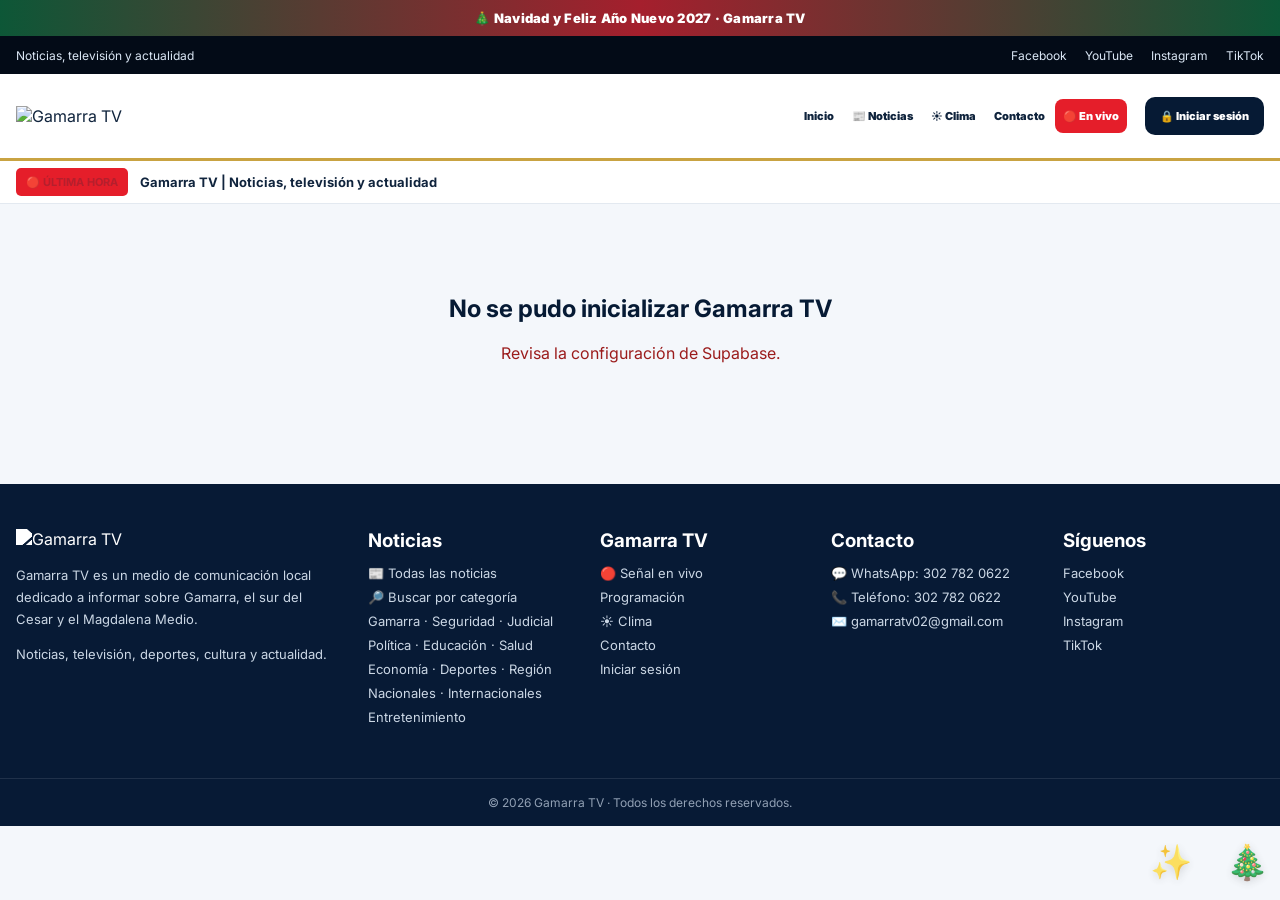
==== commit 372350ce: "Add files via upload" ====
--- a/index.html
+++ b/index.html
@@ -23,6 +23,31 @@
 <link rel="stylesheet" href="styles.css">
 </head>
 <body>
+<div id="seasonalThemeBanner" class="seasonal-theme-banner" hidden aria-live="polite"></div>
+<div id="seasonalThemeDecor" class="seasonal-theme-decor" aria-hidden="true" hidden></div>
+<script>
+(function(){
+  // Fechas calculadas con la hora oficial de Colombia (UTC-5).
+  const parts=new Intl.DateTimeFormat('en-CA',{timeZone:'America/Bogota',year:'numeric',month:'2-digit',day:'2-digit'}).formatToParts(new Date());
+  const date=Object.fromEntries(parts.filter(p=>p.type!=='literal').map(p=>[p.type,p.value]));
+  const today=`${date.year}-${date.month}-${date.day}`;
+  let mode='',message='',decor='';
+  if(today>='2026-10-30' && today<='2026-10-31'){
+    mode='halloween';message='🎃 Especial Halloween · Gamarra TV';decor='🎃　🕸️';
+  }else if(today>='2026-11-30' && today<='2026-12-31'){
+    mode='christmas';message='🎄 Navidad y Feliz Año Nuevo 2027 · Gamarra TV';decor='✨　🎄';
+  }
+  if(mode){
+    document.documentElement.classList.add('season-'+mode);
+    document.addEventListener('DOMContentLoaded',()=>{
+      const banner=document.getElementById('seasonalThemeBanner');
+      const decoration=document.getElementById('seasonalThemeDecor');
+      if(banner){banner.textContent=message;banner.hidden=false;}
+      if(decoration){decoration.textContent=decor;decoration.hidden=false;}
+    });
+  }
+})();
+</script>
 <div class="topbar"><div class="container topbar-in"><span>Noticias, televisión y actualidad</span><div><a href="https://www.facebook.com/GamarraTelvision" target="_blank" rel="noopener">Facebook</a><a href="https://www.youtube.com/@gamarratvoficial" target="_blank" rel="noopener">YouTube</a><a href="https://www.instagram.com/gamarratvoficial/" target="_blank" rel="noopener">Instagram</a><a href="https://www.tiktok.com/@gamarratvoficial" target="_blank" rel="noopener">TikTok</a></div></div></div>
 <header class="header"><div class="container header-in"><a class="logo" href="#/" aria-label="Gamarra TV inicio"><img src="https://i.ibb.co/gGgdZ6x/Chat-GPT-Image-14-may-2026-18-57-48.png" alt="Gamarra TV"></a><button id="menuToggle" class="menu-toggle" aria-label="Abrir menú">☰</button><nav id="mainNav"><a href="#/">Inicio</a><a class="news-nav" href="#/noticias">📰 Noticias</a><a class="weather-nav" href="#/clima">☀️ Clima</a><a href="#/contacto">Contacto</a><a class="live-nav" href="#/en-vivo">🔴 En vivo</a></nav><a id="authLink" class="login" href="#/login">🔒 Iniciar sesión</a></div></header>
 <div class="breaking"><div class="container"><b>🔴 ÚLTIMA HORA</b><span id="breakingText">Gamarra TV | Noticias, televisión y actualidad</span></div></div>
--- a/styles.css
+++ b/styles.css
@@ -223,3 +223,32 @@
 .article-video{width:100%;margin:24px 0;background:#050a11;border-radius:16px;overflow:hidden;aspect-ratio:16/9;border:1px solid #162439}.article-video iframe,.article-video video{width:100%;height:100%;display:block;border:0;background:#000;object-fit:contain}.article-video video{object-fit:contain}
 @media(max-width:900px){.ads-grid{grid-template-columns:repeat(2,minmax(0,1fr))}}
 @media(max-width:600px){.ads-grid{grid-template-columns:1fr}.ad-info h3{font-size:16px}.article-video{border-radius:12px;margin:20px 0}}
+
+/* Banners de eventos destacados en la parte superior del inicio */
+.ads-section{padding:28px 0 32px;background:linear-gradient(135deg,#fff 0%,#edf5fc 100%);border-top:1px solid #e1eaf3;border-bottom:1px solid #e1eaf3}
+.ads-section .section-head{margin-bottom:18px}
+.ads-section .section-head h2{font-size:clamp(24px,3vw,34px);color:var(--navy)}
+.ads-section .section-head .kicker{color:#d51f2a}
+.ads-grid{align-items:stretch}
+.ad-card{height:100%;display:flex;flex-direction:column}
+.ad-media{aspect-ratio:16/7;min-height:150px}
+.ad-info{flex:1}
+.ad-info span{display:inline-block;margin-top:6px}
+@media(max-width:600px){.ads-section{padding:22px 0}.ad-media{aspect-ratio:16/9;min-height:0}.ads-grid{grid-template-columns:minmax(0,1fr)}}
+
+
+/* Temporadas especiales automáticas: Halloween y Navidad 2026 */
+.seasonal-theme-banner{display:flex;align-items:center;justify-content:center;min-height:36px;padding:8px 14px;text-align:center;font-size:13px;font-weight:900;letter-spacing:.25px;color:#fff}
+.seasonal-theme-decor{position:fixed;z-index:30;right:12px;bottom:14px;pointer-events:none;font-size:clamp(22px,3vw,34px);opacity:.78;filter:drop-shadow(0 2px 5px rgba(0,0,0,.18))}
+.seasonal-theme-decor[hidden],.seasonal-theme-banner[hidden]{display:none}
+html.season-halloween .seasonal-theme-banner{background:linear-gradient(90deg,#21152f,#713313,#21152f)}
+html.season-halloween .header{border-bottom:3px solid #f28c28}
+html.season-halloween .breaking b{color:#f28c28}
+html.season-halloween .section-head .kicker,html.season-halloween .kicker{color:#c96b1c}
+html.season-halloween .seasonal-theme-decor{color:#f28c28}
+html.season-christmas .seasonal-theme-banner{background:linear-gradient(90deg,#0d5737,#a51f2d,#0d5737)}
+html.season-christmas .header{border-bottom:3px solid #c9a342}
+html.season-christmas .breaking b{color:#b51f2d}
+html.season-christmas .section-head .kicker,html.season-christmas .kicker{color:#167044}
+html.season-christmas .seasonal-theme-decor{color:#c9a342}
+@media(max-width:600px){.seasonal-theme-banner{font-size:11px;min-height:32px;padding:7px 10px}.seasonal-theme-decor{right:8px;bottom:8px;font-size:24px}}
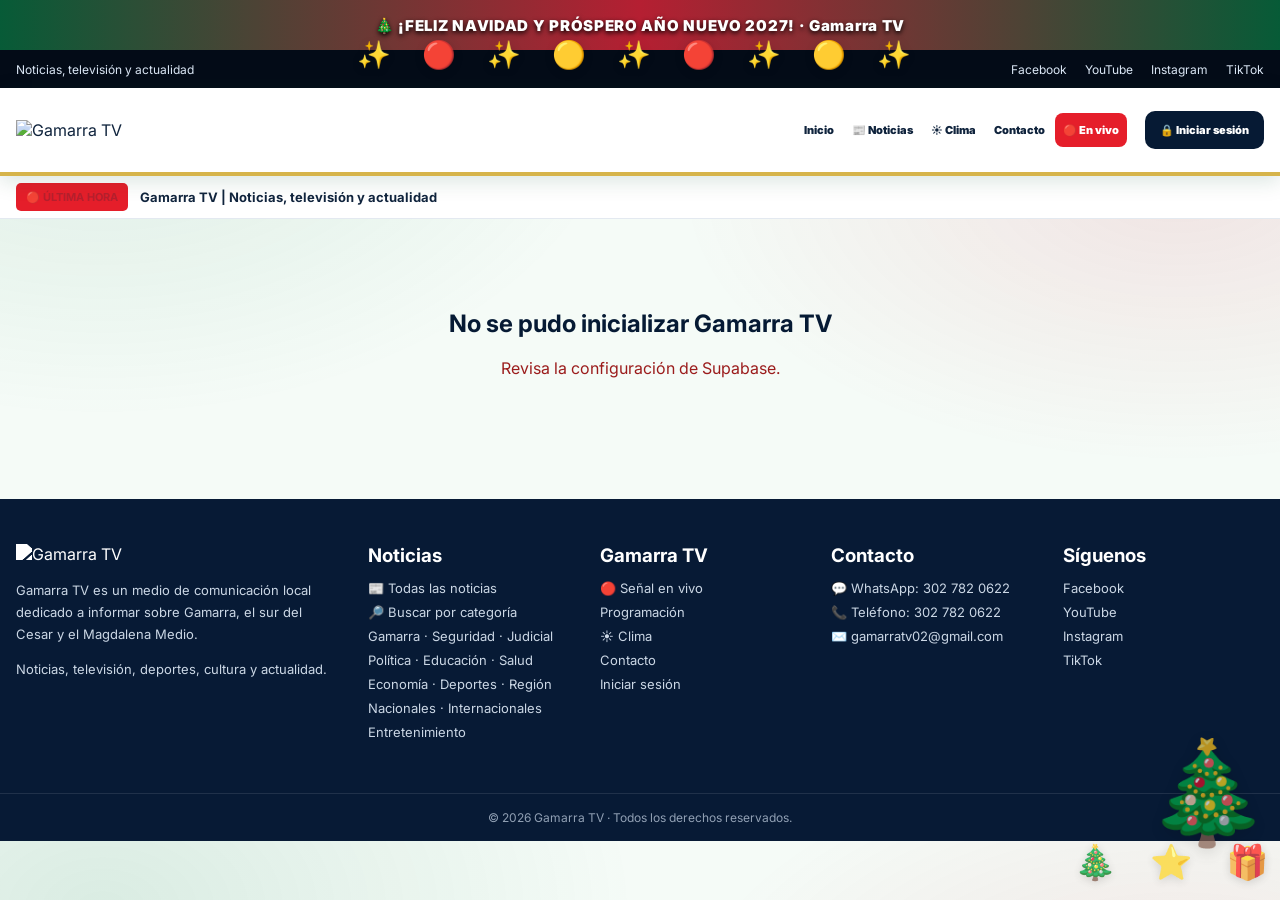
==== commit ecd8baf0: "Add files via upload" ====
--- a/index.html
+++ b/index.html
@@ -25,6 +25,7 @@
 <body>
 <div id="seasonalThemeBanner" class="seasonal-theme-banner" hidden aria-live="polite"></div>
 <div id="seasonalThemeDecor" class="seasonal-theme-decor" aria-hidden="true" hidden></div>
+<div id="seasonalParticles" class="seasonal-particles" aria-hidden="true"></div>
 <script>
 (function(){
   // Fechas calculadas con la hora oficial de Colombia (UTC-5).
@@ -33,9 +34,9 @@
   const today=`${date.year}-${date.month}-${date.day}`;
   let mode='',message='',decor='';
   if(today>='2026-10-30' && today<='2026-10-31'){
-    mode='halloween';message='🎃 Especial Halloween · Gamarra TV';decor='🎃　🕸️';
+    mode='halloween';message='🎃 ¡ESPECIAL HALLOWEEN! · Gamarra TV · Noticias que dan escalofríos';decor='🎃　🕸️　🦇';
   }else if(today>='2026-11-30' && today<='2026-12-31'){
-    mode='christmas';message='🎄 Navidad y Feliz Año Nuevo 2027 · Gamarra TV';decor='✨　🎄';
+    mode='christmas';message='🎄 ¡FELIZ NAVIDAD Y PRÓSPERO AÑO NUEVO 2027! · Gamarra TV';decor='🎄　⭐　🎁';
   }
   if(mode){
     document.documentElement.classList.add('season-'+mode);
@@ -44,6 +45,11 @@
       const decoration=document.getElementById('seasonalThemeDecor');
       if(banner){banner.textContent=message;banner.hidden=false;}
       if(decoration){decoration.textContent=decor;decoration.hidden=false;}
+      const particles=document.getElementById('seasonalParticles');
+      if(particles){
+        const symbols=mode==='halloween'?['🎃','🦇','👻','🕸️','🦇','✨']:['❄️','❄','⭐','🎄','❅','✨'];
+        for(let i=0;i<26;i++){const item=document.createElement('span');item.className='season-particle';item.textContent=symbols[i%symbols.length];item.style.left=((i*37)%97)+'%';item.style.animationDelay=(-(i%13)*1.7)+'s';item.style.animationDuration=(12+(i%7)*2)+'s';item.style.fontSize=(14+(i%4)*6)+'px';particles.appendChild(item);}
+      }
     });
   }
 })();
--- a/styles.css
+++ b/styles.css
@@ -252,3 +252,27 @@
 html.season-christmas .section-head .kicker,html.season-christmas .kicker{color:#167044}
 html.season-christmas .seasonal-theme-decor{color:#c9a342}
 @media(max-width:600px){.seasonal-theme-banner{font-size:11px;min-height:32px;padding:7px 10px}.seasonal-theme-decor{right:8px;bottom:8px;font-size:24px}}
+
+/* Efectos de temporada más visibles, manteniendo legibilidad y navegación */
+.seasonal-particles{position:fixed;inset:0;z-index:1200;pointer-events:none;overflow:hidden}
+.season-particle{position:absolute;top:-8vh;display:block;opacity:.82;filter:drop-shadow(0 2px 4px rgba(0,0,0,.22));animation:season-fall 16s linear infinite;will-change:transform}
+@keyframes season-fall{0%{transform:translate3d(0,-8vh,0) rotate(0deg);opacity:0}10%{opacity:.9}90%{opacity:.8}100%{transform:translate3d(35px,112vh,0) rotate(360deg);opacity:0}}
+html.season-halloween body{background-color:#fff9f1;background-image:radial-gradient(ellipse at 8% 8%,rgba(255,132,35,.13),transparent 32%),radial-gradient(ellipse at 92% 22%,rgba(91,38,122,.10),transparent 30%)}
+html.season-halloween body:before{content:'🕸️';position:fixed;z-index:1100;top:42px;left:8px;font-size:clamp(42px,7vw,82px);opacity:.55;pointer-events:none;filter:drop-shadow(0 3px 5px #f6a04a)}
+html.season-halloween body:after{content:'🦇  🎃  🦇';position:fixed;z-index:1100;top:42px;right:12px;font-size:clamp(22px,3vw,36px);letter-spacing:8px;opacity:.78;pointer-events:none;animation:halloween-hover 4s ease-in-out infinite}
+@keyframes halloween-hover{0%,100%{transform:translateY(0)}50%{transform:translateY(12px)}}
+html.season-halloween .seasonal-theme-banner{min-height:48px;font-size:15px;letter-spacing:1px;text-shadow:0 2px 5px #000;background:repeating-linear-gradient(135deg,#21152f 0 18px,#713313 18px 36px,#21152f 36px 54px);box-shadow:0 4px 16px rgba(83,36,13,.25)}
+html.season-halloween .header{box-shadow:0 5px 20px rgba(116,55,15,.16);border-bottom:4px solid #f28c28}
+html.season-halloween .hero-main,html.season-halloween .feature,html.season-halloween .news-card{outline:1px solid rgba(242,140,40,.35);box-shadow:0 8px 26px rgba(75,35,13,.16)}
+html.season-halloween .tag{background:linear-gradient(110deg,#ed6b16,#54216f)}
+html.season-christmas body{background-color:#f5fbf7;background-image:radial-gradient(ellipse at 8% 8%,rgba(20,133,76,.12),transparent 32%),radial-gradient(ellipse at 92% 22%,rgba(196,31,48,.10),transparent 30%)}
+html.season-christmas body:before{content:'✨  🔴  ✨  🟡  ✨  🔴  ✨  🟡  ✨';position:fixed;z-index:1100;top:38px;left:0;width:100%;text-align:center;font-size:clamp(15px,2.3vw,27px);letter-spacing:clamp(2px,1vw,12px);pointer-events:none;filter:drop-shadow(0 2px 5px rgba(0,0,0,.15));animation:lights-twinkle 2s ease-in-out infinite alternate}
+html.season-christmas body:after{content:'🎄';position:fixed;z-index:1100;right:10px;bottom:48px;font-size:clamp(54px,8vw,100px);opacity:.72;pointer-events:none;filter:drop-shadow(0 4px 8px rgba(0,0,0,.18));animation:tree-glow 3s ease-in-out infinite}
+@keyframes lights-twinkle{from{opacity:.55}to{opacity:1;filter:brightness(1.35) drop-shadow(0 2px 8px #e3b83e)}}
+@keyframes tree-glow{0%,100%{transform:scale(1);opacity:.65}50%{transform:scale(1.06);opacity:.95}}
+html.season-christmas .seasonal-theme-banner{min-height:50px;font-size:15px;letter-spacing:.7px;text-shadow:0 2px 5px #000;background:linear-gradient(90deg,#075b37,#b51f32,#075b37);box-shadow:0 4px 16px rgba(10,83,48,.22)}
+html.season-christmas .header{box-shadow:0 5px 20px rgba(10,83,48,.15);border-bottom:4px solid #d6b44a}
+html.season-christmas .hero-main,html.season-christmas .feature,html.season-christmas .news-card{outline:1px solid rgba(21,125,70,.28);box-shadow:0 8px 26px rgba(12,79,48,.14)}
+html.season-christmas .tag{background:linear-gradient(110deg,#0b7545,#bd2638)}
+@media(prefers-reduced-motion:reduce){.season-particle,html.season-halloween body:after,html.season-christmas body:before,html.season-christmas body:after{animation:none!important}}
+@media(max-width:600px){html.season-halloween body:before{top:78px;left:2px;font-size:38px}html.season-halloween body:after{top:78px;font-size:20px;right:2px;letter-spacing:2px}html.season-christmas body:before{top:76px;font-size:13px;letter-spacing:2px}html.season-christmas body:after{right:2px;bottom:30px;font-size:54px}.season-particle{opacity:.65}}
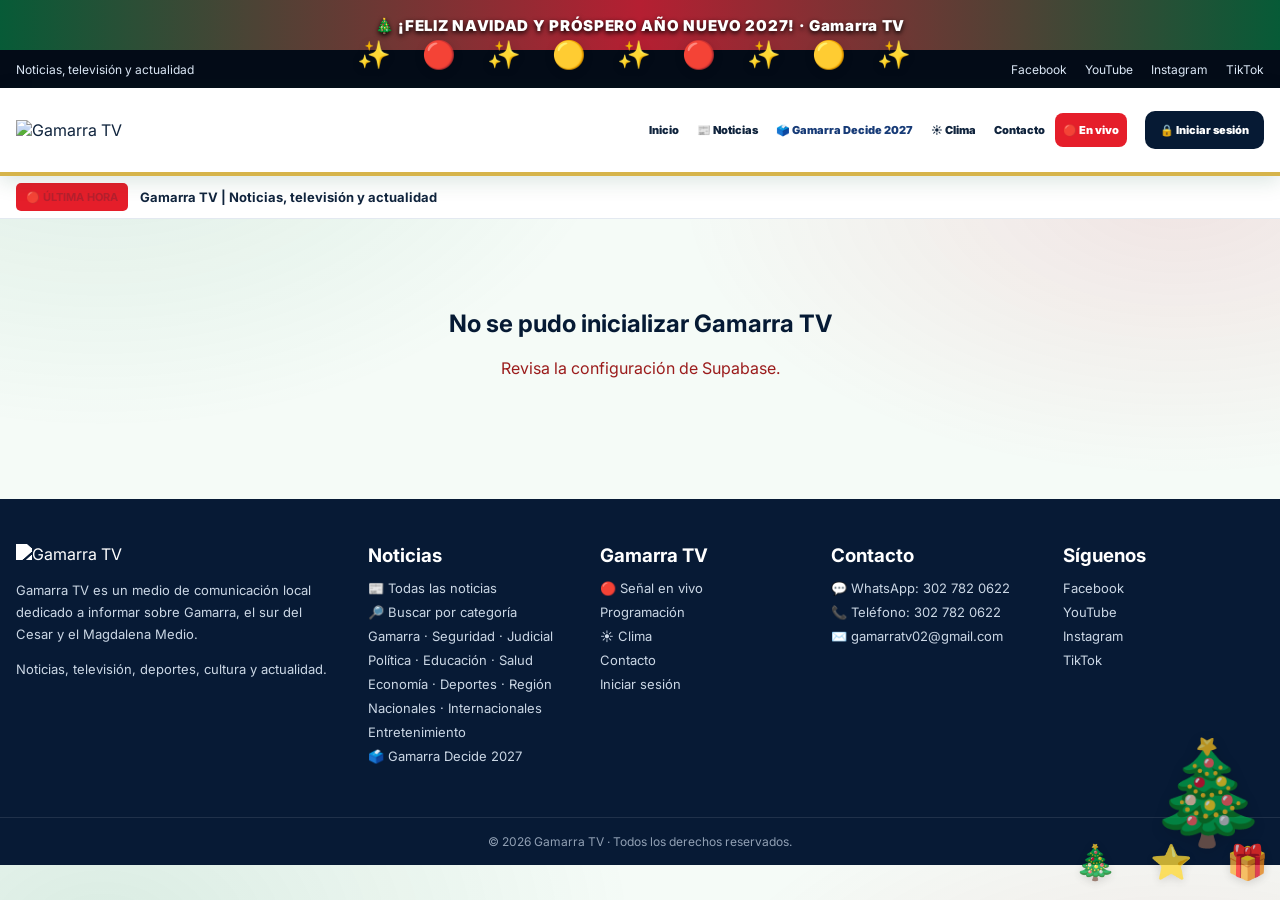
==== commit 4f724923: "Add files via upload" ====
--- a/index.html
+++ b/index.html
@@ -55,10 +55,10 @@
 })();
 </script>
 <div class="topbar"><div class="container topbar-in"><span>Noticias, televisión y actualidad</span><div><a href="https://www.facebook.com/GamarraTelvision" target="_blank" rel="noopener">Facebook</a><a href="https://www.youtube.com/@gamarratvoficial" target="_blank" rel="noopener">YouTube</a><a href="https://www.instagram.com/gamarratvoficial/" target="_blank" rel="noopener">Instagram</a><a href="https://www.tiktok.com/@gamarratvoficial" target="_blank" rel="noopener">TikTok</a></div></div></div>
-<header class="header"><div class="container header-in"><a class="logo" href="#/" aria-label="Gamarra TV inicio"><img src="https://i.ibb.co/gGgdZ6x/Chat-GPT-Image-14-may-2026-18-57-48.png" alt="Gamarra TV"></a><button id="menuToggle" class="menu-toggle" aria-label="Abrir menú">☰</button><nav id="mainNav"><a href="#/">Inicio</a><a class="news-nav" href="#/noticias">📰 Noticias</a><a class="weather-nav" href="#/clima">☀️ Clima</a><a href="#/contacto">Contacto</a><a class="live-nav" href="#/en-vivo">🔴 En vivo</a></nav><a id="authLink" class="login" href="#/login">🔒 Iniciar sesión</a></div></header>
+<header class="header"><div class="container header-in"><a class="logo" href="#/" aria-label="Gamarra TV inicio"><img src="https://i.ibb.co/gGgdZ6x/Chat-GPT-Image-14-may-2026-18-57-48.png" alt="Gamarra TV"></a><button id="menuToggle" class="menu-toggle" aria-label="Abrir menú">☰</button><nav id="mainNav"><a href="#/">Inicio</a><a class="news-nav" href="#/noticias">📰 Noticias</a><a class="decide-nav" href="#/categoria/gamarra_decide_2027">🗳️ Gamarra Decide 2027</a><a class="weather-nav" href="#/clima">☀️ Clima</a><a href="#/contacto">Contacto</a><a class="live-nav" href="#/en-vivo">🔴 En vivo</a></nav><a id="authLink" class="login" href="#/login">🔒 Iniciar sesión</a></div></header>
 <div class="breaking"><div class="container"><b>🔴 ÚLTIMA HORA</b><span id="breakingText">Gamarra TV | Noticias, televisión y actualidad</span></div></div>
 <main id="app"><div class="loading">Cargando Gamarra TV...</div></main>
-<footer class="footer"><div class="container footer-grid"><div><img src="https://i.ibb.co/gGgdZ6x/Chat-GPT-Image-14-may-2026-18-57-48.png" alt="Gamarra TV" class="footer-logo"><p>Gamarra TV es un medio de comunicación local dedicado a informar sobre Gamarra, el sur del Cesar y el Magdalena Medio.</p><p>Noticias, televisión, deportes, cultura y actualidad.</p></div><div><h3>Noticias</h3><a href="#/noticias">📰 Todas las noticias</a><a href="#/noticias">🔎 Buscar por categoría</a><a href="#/noticias">Gamarra · Seguridad · Judicial</a><a href="#/noticias">Política · Educación · Salud</a><a href="#/noticias">Economía · Deportes · Región</a><a href="#/noticias">Nacionales · Internacionales</a><a href="#/noticias">Entretenimiento</a></div><div><h3>Gamarra TV</h3><a href="#/en-vivo">🔴 Señal en vivo</a><a href="#/programacion">Programación</a><a href="#/clima">☀️ Clima</a><a href="#/contacto">Contacto</a><a href="#/login">Iniciar sesión</a></div><div><h3>Contacto</h3><a href="https://wa.me/573027820622" target="_blank" rel="noopener">💬 WhatsApp: 302 782 0622</a><a href="tel:+573027820622">📞 Teléfono: 302 782 0622</a><a href="mailto:gamarratv02@gmail.com">✉️ gamarratv02@gmail.com</a></div><div><h3>Síguenos</h3><a href="https://www.facebook.com/GamarraTelvision" target="_blank" rel="noopener">Facebook</a><a href="https://www.youtube.com/@gamarratvoficial" target="_blank" rel="noopener">YouTube</a><a href="https://www.instagram.com/gamarratvoficial/" target="_blank" rel="noopener">Instagram</a><a href="https://www.tiktok.com/@gamarratvoficial" target="_blank" rel="noopener">TikTok</a></div></div><div class="footer-bottom">© <span id="year"></span> Gamarra TV · Todos los derechos reservados.</div></footer>
+<footer class="footer"><div class="container footer-grid"><div><img src="https://i.ibb.co/gGgdZ6x/Chat-GPT-Image-14-may-2026-18-57-48.png" alt="Gamarra TV" class="footer-logo"><p>Gamarra TV es un medio de comunicación local dedicado a informar sobre Gamarra, el sur del Cesar y el Magdalena Medio.</p><p>Noticias, televisión, deportes, cultura y actualidad.</p></div><div><h3>Noticias</h3><a href="#/noticias">📰 Todas las noticias</a><a href="#/noticias">🔎 Buscar por categoría</a><a href="#/noticias">Gamarra · Seguridad · Judicial</a><a href="#/noticias">Política · Educación · Salud</a><a href="#/noticias">Economía · Deportes · Región</a><a href="#/noticias">Nacionales · Internacionales</a><a href="#/noticias">Entretenimiento</a><a href="#/categoria/gamarra_decide_2027">🗳️ Gamarra Decide 2027</a></div><div><h3>Gamarra TV</h3><a href="#/en-vivo">🔴 Señal en vivo</a><a href="#/programacion">Programación</a><a href="#/clima">☀️ Clima</a><a href="#/contacto">Contacto</a><a href="#/login">Iniciar sesión</a></div><div><h3>Contacto</h3><a href="https://wa.me/573027820622" target="_blank" rel="noopener">💬 WhatsApp: 302 782 0622</a><a href="tel:+573027820622">📞 Teléfono: 302 782 0622</a><a href="mailto:gamarratv02@gmail.com">✉️ gamarratv02@gmail.com</a></div><div><h3>Síguenos</h3><a href="https://www.facebook.com/GamarraTelvision" target="_blank" rel="noopener">Facebook</a><a href="https://www.youtube.com/@gamarratvoficial" target="_blank" rel="noopener">YouTube</a><a href="https://www.instagram.com/gamarratvoficial/" target="_blank" rel="noopener">Instagram</a><a href="https://www.tiktok.com/@gamarratvoficial" target="_blank" rel="noopener">TikTok</a></div></div><div class="footer-bottom">© <span id="year"></span> Gamarra TV · Todos los derechos reservados.</div></footer>
 <script src="https://cdn.jsdelivr.net/npm/@supabase/supabase-js@2"></script>
 <script>window.__SUPABASE_CONFIG__={url:"https://hjexlltqhjdmlwxgptpj.supabase.co",publishableKey:"sb_publishable_tXJAIc_OeskuGOgXB_7pfg_HyVjbGsF",liveUrl:"https://new.opencaster.com/player/embed?user=gamarratv",
  logo:"https://i.ibb.co/gGgdZ6x/Chat-GPT-Image-14-may-2026-18-57-48.png"};</script>
--- a/styles.css
+++ b/styles.css
@@ -276,3 +276,16 @@
 html.season-christmas .tag{background:linear-gradient(110deg,#0b7545,#bd2638)}
 @media(prefers-reduced-motion:reduce){.season-particle,html.season-halloween body:after,html.season-christmas body:before,html.season-christmas body:after{animation:none!important}}
 @media(max-width:600px){html.season-halloween body:before{top:78px;left:2px;font-size:38px}html.season-halloween body:after{top:78px;font-size:20px;right:2px;letter-spacing:2px}html.season-christmas body:before{top:76px;font-size:13px;letter-spacing:2px}html.season-christmas body:after{right:2px;bottom:30px;font-size:54px}.season-particle{opacity:.65}}
+
+
+/* Sección especial Gamarra Decide 2027 */
+.decide-nav{color:#173b77!important;font-weight:900!important;white-space:nowrap}
+.decide-nav:hover{color:#b3262d!important}
+.gamarra-decide-hero{display:grid;grid-template-columns:minmax(180px,34%) 1fr;align-items:center;gap:clamp(18px,4vw,42px);margin:8px 0 28px;padding:clamp(18px,3vw,34px);border-radius:20px;background:linear-gradient(120deg,#f1f5fc 0%,#fff 55%,#fff4e9 100%);border:1px solid #dce4f1;box-shadow:0 12px 32px rgba(21,48,91,.10);overflow:hidden}
+.gamarra-decide-hero>img{display:block;width:100%;max-height:230px;object-fit:contain;border-radius:12px}
+.gamarra-decide-copy>span{display:inline-block;color:#a3232b;font-size:11px;font-weight:900;letter-spacing:1.5px}
+.gamarra-decide-copy h1{margin:8px 0 10px;color:#173b77;font-size:clamp(27px,4vw,43px);line-height:1.08}
+.gamarra-decide-copy p{max-width:680px;margin:0 0 12px;color:#39485e;font-size:clamp(14px,1.5vw,17px);line-height:1.65}
+.gamarra-decide-copy small{color:#69778b;font-weight:700}
+.news-chip[data-cat="gamarra_decide_2027"],.category-pill[href="#/categoria/gamarra_decide_2027"]{border-color:#173b77}
+@media(max-width:650px){.gamarra-decide-hero{grid-template-columns:1fr;text-align:center;gap:12px}.gamarra-decide-hero>img{max-height:170px}.decide-nav{white-space:normal}}
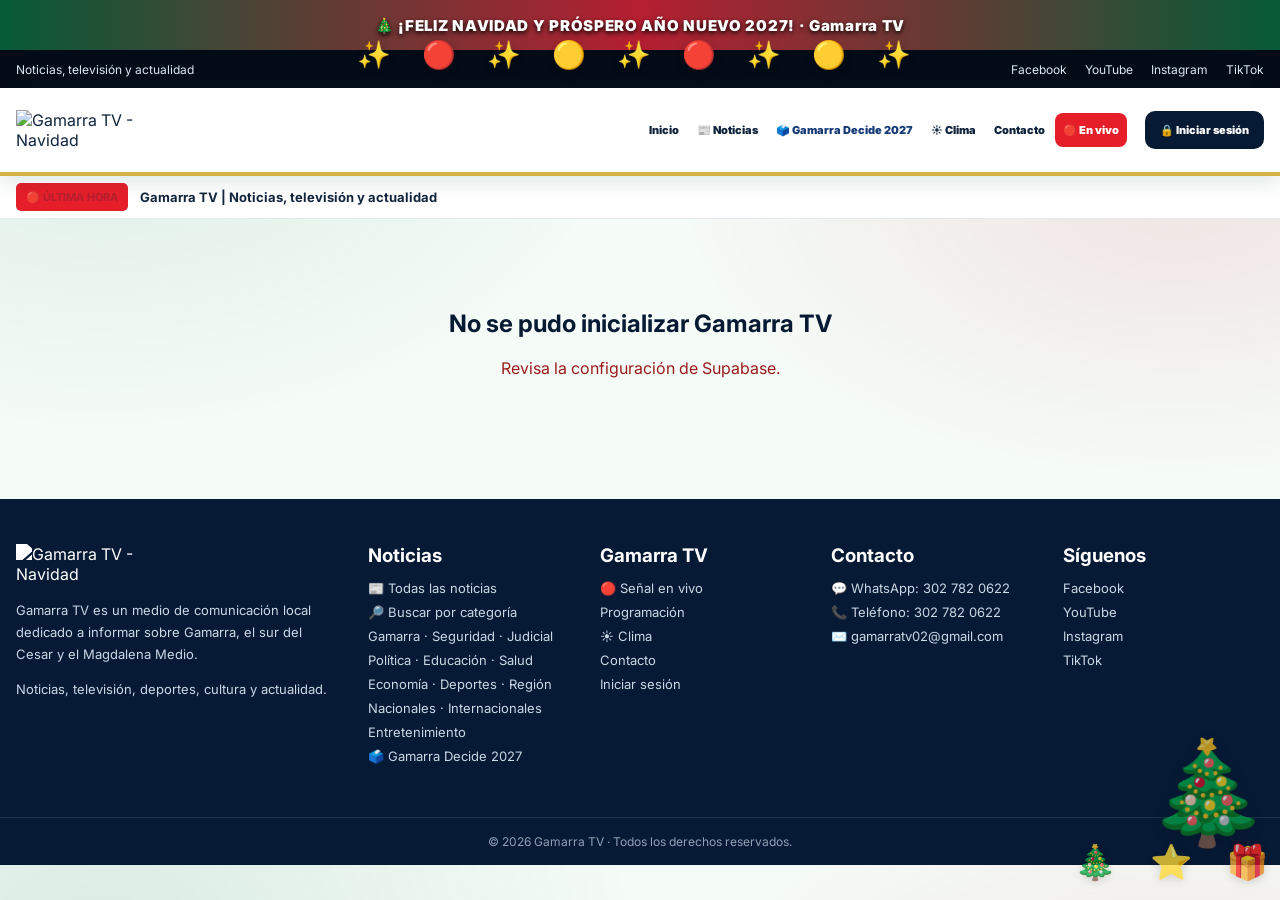
==== commit 0e379c31: "Add files via upload" ====
--- a/index.html
+++ b/index.html
@@ -33,16 +33,22 @@
   const date=Object.fromEntries(parts.filter(p=>p.type!=='literal').map(p=>[p.type,p.value]));
   const today=`${date.year}-${date.month}-${date.day}`;
   let mode='',message='',decor='';
+  const christmasLogo='https://cdn.phototourl.com/anon/2026-11-27-2f9353be-4640-4b93-bc16-794403d7863b.png';
+  const originalLogo='https://i.ibb.co/gGgdZ6x/Chat-GPT-Image-14-may-2026-18-57-48.png';
   if(today>='2026-10-30' && today<='2026-10-31'){
     mode='halloween';message='🎃 ¡ESPECIAL HALLOWEEN! · Gamarra TV · Noticias que dan escalofríos';decor='🎃　🕸️　🦇';
-  }else if(today>='2026-11-30' && today<='2026-12-31'){
+  }else if(today>='2026-11-27' && today<='2026-12-31'){
     mode='christmas';message='🎄 ¡FELIZ NAVIDAD Y PRÓSPERO AÑO NUEVO 2027! · Gamarra TV';decor='🎄　⭐　🎁';
+    window.__GTV_SEASONAL_LOGO__=christmasLogo;
+  }else{
+    window.__GTV_SEASONAL_LOGO__=originalLogo;
   }
   if(mode){
     document.documentElement.classList.add('season-'+mode);
     document.addEventListener('DOMContentLoaded',()=>{
       const banner=document.getElementById('seasonalThemeBanner');
       const decoration=document.getElementById('seasonalThemeDecor');
+      if(mode==='christmas'){document.querySelectorAll('.header .logo img,.footer-logo').forEach(img=>{img.src=christmasLogo;img.alt='Gamarra TV - Navidad'});}
       if(banner){banner.textContent=message;banner.hidden=false;}
       if(decoration){decoration.textContent=decor;decoration.hidden=false;}
       const particles=document.getElementById('seasonalParticles');
@@ -61,7 +67,7 @@
 <footer class="footer"><div class="container footer-grid"><div><img src="https://i.ibb.co/gGgdZ6x/Chat-GPT-Image-14-may-2026-18-57-48.png" alt="Gamarra TV" class="footer-logo"><p>Gamarra TV es un medio de comunicación local dedicado a informar sobre Gamarra, el sur del Cesar y el Magdalena Medio.</p><p>Noticias, televisión, deportes, cultura y actualidad.</p></div><div><h3>Noticias</h3><a href="#/noticias">📰 Todas las noticias</a><a href="#/noticias">🔎 Buscar por categoría</a><a href="#/noticias">Gamarra · Seguridad · Judicial</a><a href="#/noticias">Política · Educación · Salud</a><a href="#/noticias">Economía · Deportes · Región</a><a href="#/noticias">Nacionales · Internacionales</a><a href="#/noticias">Entretenimiento</a><a href="#/categoria/gamarra_decide_2027">🗳️ Gamarra Decide 2027</a></div><div><h3>Gamarra TV</h3><a href="#/en-vivo">🔴 Señal en vivo</a><a href="#/programacion">Programación</a><a href="#/clima">☀️ Clima</a><a href="#/contacto">Contacto</a><a href="#/login">Iniciar sesión</a></div><div><h3>Contacto</h3><a href="https://wa.me/573027820622" target="_blank" rel="noopener">💬 WhatsApp: 302 782 0622</a><a href="tel:+573027820622">📞 Teléfono: 302 782 0622</a><a href="mailto:gamarratv02@gmail.com">✉️ gamarratv02@gmail.com</a></div><div><h3>Síguenos</h3><a href="https://www.facebook.com/GamarraTelvision" target="_blank" rel="noopener">Facebook</a><a href="https://www.youtube.com/@gamarratvoficial" target="_blank" rel="noopener">YouTube</a><a href="https://www.instagram.com/gamarratvoficial/" target="_blank" rel="noopener">Instagram</a><a href="https://www.tiktok.com/@gamarratvoficial" target="_blank" rel="noopener">TikTok</a></div></div><div class="footer-bottom">© <span id="year"></span> Gamarra TV · Todos los derechos reservados.</div></footer>
 <script src="https://cdn.jsdelivr.net/npm/@supabase/supabase-js@2"></script>
 <script>window.__SUPABASE_CONFIG__={url:"https://hjexlltqhjdmlwxgptpj.supabase.co",publishableKey:"sb_publishable_tXJAIc_OeskuGOgXB_7pfg_HyVjbGsF",liveUrl:"https://new.opencaster.com/player/embed?user=gamarratv",
- logo:"https://i.ibb.co/gGgdZ6x/Chat-GPT-Image-14-may-2026-18-57-48.png"};</script>
+ logo:window.__GTV_SEASONAL_LOGO__||"https://i.ibb.co/gGgdZ6x/Chat-GPT-Image-14-may-2026-18-57-48.png"};</script>
 <script src="app.js" defer></script>
 <script>document.addEventListener('DOMContentLoaded',()=>{document.getElementById('year').textContent=new Date().getFullYear();const b=document.getElementById('menuToggle'),n=document.getElementById('mainNav');b.onclick=()=>n.classList.toggle('open');n.addEventListener('click',e=>{if(e.target.tagName==='A')n.classList.remove('open')})});</script>
 </body></html>
--- a/styles.css
+++ b/styles.css
@@ -289,3 +289,27 @@
 .gamarra-decide-copy small{color:#69778b;font-weight:700}
 .news-chip[data-cat="gamarra_decide_2027"],.category-pill[href="#/categoria/gamarra_decide_2027"]{border-color:#173b77}
 @media(max-width:650px){.gamarra-decide-hero{grid-template-columns:1fr;text-align:center;gap:12px}.gamarra-decide-hero>img{max-height:170px}.decide-nav{white-space:normal}}
+
+/* EVENTOS GTV: archivo fotográfico por evento y barrio */
+.events-nav{font-weight:800!important;color:#14634b!important;white-space:nowrap}
+.gtv-events-page{padding:38px 0 64px;min-height:55vh;background:linear-gradient(180deg,#f5faf8 0%,#fff 360px)}
+.gtv-events-heading{text-align:center;max-width:820px;margin:0 auto 32px}
+.gtv-events-heading h1,.gtv-group-heading h1{font-size:clamp(32px,5vw,52px);line-height:1.08;margin:9px 0;color:#102b46}
+.gtv-events-heading p,.gtv-group-heading p{font-size:16px;line-height:1.7;color:#617080;margin:0}
+.gtv-events-grid,.gtv-groups-grid{display:grid;grid-template-columns:repeat(3,minmax(0,1fr));gap:22px}
+.gtv-event-card,.gtv-group-card{display:flex;flex-direction:column;overflow:hidden;border:1px solid #e0e9e5;border-radius:18px;background:#fff;text-decoration:none;color:inherit;box-shadow:0 8px 26px rgba(18,52,43,.08);transition:transform .2s,box-shadow .2s}
+.gtv-event-card:hover,.gtv-group-card:hover{transform:translateY(-4px);box-shadow:0 14px 34px rgba(18,52,43,.14)}
+.gtv-event-card>img,.gtv-group-card>img{width:100%;height:220px;object-fit:cover;display:block}
+.gtv-event-card>div:not(.gtv-event-placeholder),.gtv-group-card>div:not(.gtv-event-placeholder){padding:18px}
+.gtv-event-card h2{font-size:22px;margin:7px 0;color:#173b58}.gtv-event-card p,.gtv-group-card p{color:#657383;line-height:1.55;margin:0 0 12px}
+.gtv-event-link,.gtv-group-card span{font-weight:800;color:#08734e}
+.gtv-event-placeholder{height:220px;display:grid;place-items:center;background:linear-gradient(135deg,#dff3e9,#edf5ff);font-size:26px;font-weight:900;color:#27634c}
+.gtv-event-detail-head{display:grid;grid-template-columns:minmax(220px,38%) 1fr;gap:28px;align-items:center;margin:22px 0 34px;padding:22px;border-radius:20px;background:#f1f7f4;border:1px solid #dcebe3}
+.gtv-event-detail-head img{width:100%;max-height:260px;object-fit:cover;border-radius:14px}
+.gtv-event-detail-head h1{font-size:clamp(28px,4vw,44px);margin:8px 0;color:#123b2e}.gtv-event-detail-head p{line-height:1.7;color:#5d6c67}
+.gtv-event-subtitle{font-size:24px;margin:0 0 18px;color:#183d32}
+.gtv-group-card>img{height:190px}.gtv-group-card h3{margin:0 0 8px;font-size:20px;color:#173b58}
+.gtv-group-heading{padding:20px 0 28px;max-width:850px}.gtv-photo-grid{display:grid;grid-template-columns:repeat(3,minmax(0,1fr));gap:14px}
+.gtv-photo-grid a{display:block;overflow:hidden;border-radius:14px;background:#edf1f2;aspect-ratio:4/3}.gtv-photo-grid img{width:100%;height:100%;object-fit:cover;display:block;transition:transform .3s}.gtv-photo-grid a:hover img{transform:scale(1.045)}
+@media(max-width:850px){.gtv-events-grid,.gtv-groups-grid{grid-template-columns:repeat(2,minmax(0,1fr))}.gtv-photo-grid{grid-template-columns:repeat(2,minmax(0,1fr))}}
+@media(max-width:580px){.gtv-events-page{padding:28px 0 44px}.gtv-events-grid,.gtv-groups-grid,.gtv-photo-grid{grid-template-columns:1fr}.gtv-event-card>img{height:205px}.gtv-event-detail-head{grid-template-columns:1fr;padding:14px;gap:14px}.gtv-event-detail-head img{max-height:210px}.events-nav{white-space:normal}}
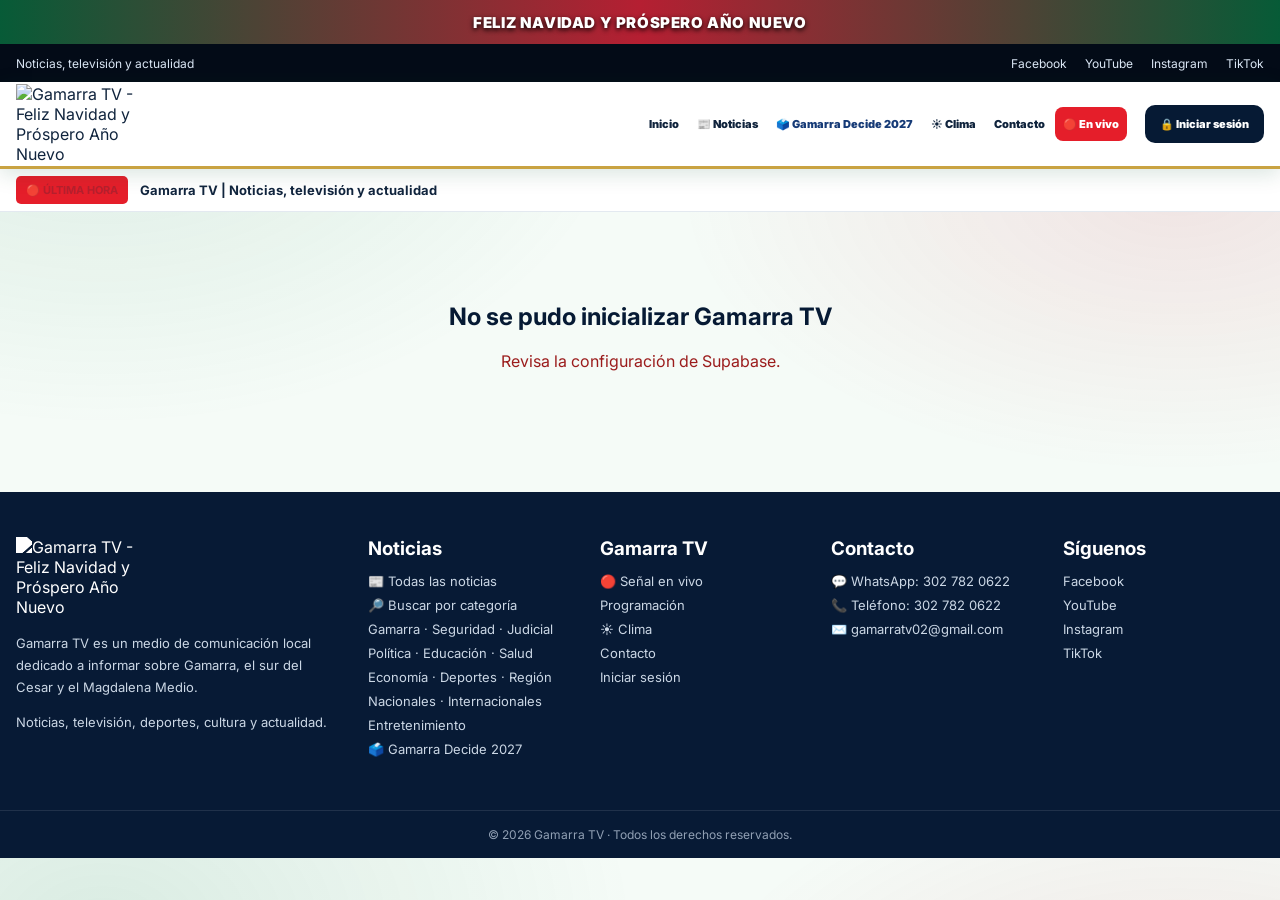
==== commit c290d919: "Add files via upload" ====
--- a/index.html
+++ b/index.html
@@ -24,40 +24,20 @@
 </head>
 <body>
 <div id="seasonalThemeBanner" class="seasonal-theme-banner" hidden aria-live="polite"></div>
-<div id="seasonalThemeDecor" class="seasonal-theme-decor" aria-hidden="true" hidden></div>
-<div id="seasonalParticles" class="seasonal-particles" aria-hidden="true"></div>
 <script>
 (function(){
-  // Fechas calculadas con la hora oficial de Colombia (UTC-5).
   const parts=new Intl.DateTimeFormat('en-CA',{timeZone:'America/Bogota',year:'numeric',month:'2-digit',day:'2-digit'}).formatToParts(new Date());
   const date=Object.fromEntries(parts.filter(p=>p.type!=='literal').map(p=>[p.type,p.value]));
   const today=`${date.year}-${date.month}-${date.day}`;
-  let mode='',message='',decor='';
   const christmasLogo='https://cdn.phototourl.com/anon/2026-11-27-2f9353be-4640-4b93-bc16-794403d7863b.png';
   const originalLogo='https://i.ibb.co/gGgdZ6x/Chat-GPT-Image-14-may-2026-18-57-48.png';
-  if(today>='2026-10-30' && today<='2026-10-31'){
-    mode='halloween';message='🎃 ¡ESPECIAL HALLOWEEN! · Gamarra TV · Noticias que dan escalofríos';decor='🎃　🕸️　🦇';
-  }else if(today>='2026-11-27' && today<='2026-12-31'){
-    mode='christmas';message='🎄 ¡FELIZ NAVIDAD Y PRÓSPERO AÑO NUEVO 2027! · Gamarra TV';decor='🎄　⭐　🎁';
-    window.__GTV_SEASONAL_LOGO__=christmasLogo;
-  }else{
-    window.__GTV_SEASONAL_LOGO__=originalLogo;
-  }
-  if(mode){
-    document.documentElement.classList.add('season-'+mode);
-    document.addEventListener('DOMContentLoaded',()=>{
-      const banner=document.getElementById('seasonalThemeBanner');
-      const decoration=document.getElementById('seasonalThemeDecor');
-      if(mode==='christmas'){document.querySelectorAll('.header .logo img,.footer-logo').forEach(img=>{img.src=christmasLogo;img.alt='Gamarra TV - Navidad'});}
-      if(banner){banner.textContent=message;banner.hidden=false;}
-      if(decoration){decoration.textContent=decor;decoration.hidden=false;}
-      const particles=document.getElementById('seasonalParticles');
-      if(particles){
-        const symbols=mode==='halloween'?['🎃','🦇','👻','🕸️','🦇','✨']:['❄️','❄','⭐','🎄','❅','✨'];
-        for(let i=0;i<26;i++){const item=document.createElement('span');item.className='season-particle';item.textContent=symbols[i%symbols.length];item.style.left=((i*37)%97)+'%';item.style.animationDelay=(-(i%13)*1.7)+'s';item.style.animationDuration=(12+(i%7)*2)+'s';item.style.fontSize=(14+(i%4)*6)+'px';particles.appendChild(item);}
-      }
-    });
-  }
+  const isChristmas=today>='2026-11-27' && today<='2026-12-31';
+  document.addEventListener('DOMContentLoaded',()=>{
+    const banner=document.getElementById('seasonalThemeBanner');
+    const logo=isChristmas?christmasLogo:originalLogo;
+    if(isChristmas){document.documentElement.classList.add('season-christmas');if(banner){banner.textContent='FELIZ NAVIDAD Y PRÓSPERO AÑO NUEVO';banner.hidden=false;}}
+    document.querySelectorAll('.logo img,.footer-logo').forEach(img=>{img.src=logo;img.alt=isChristmas?'Gamarra TV - Feliz Navidad y Próspero Año Nuevo':'Gamarra TV';});
+  });
 })();
 </script>
 <div class="topbar"><div class="container topbar-in"><span>Noticias, televisión y actualidad</span><div><a href="https://www.facebook.com/GamarraTelvision" target="_blank" rel="noopener">Facebook</a><a href="https://www.youtube.com/@gamarratvoficial" target="_blank" rel="noopener">YouTube</a><a href="https://www.instagram.com/gamarratvoficial/" target="_blank" rel="noopener">Instagram</a><a href="https://www.tiktok.com/@gamarratvoficial" target="_blank" rel="noopener">TikTok</a></div></div></div>
@@ -67,7 +47,7 @@
 <footer class="footer"><div class="container footer-grid"><div><img src="https://i.ibb.co/gGgdZ6x/Chat-GPT-Image-14-may-2026-18-57-48.png" alt="Gamarra TV" class="footer-logo"><p>Gamarra TV es un medio de comunicación local dedicado a informar sobre Gamarra, el sur del Cesar y el Magdalena Medio.</p><p>Noticias, televisión, deportes, cultura y actualidad.</p></div><div><h3>Noticias</h3><a href="#/noticias">📰 Todas las noticias</a><a href="#/noticias">🔎 Buscar por categoría</a><a href="#/noticias">Gamarra · Seguridad · Judicial</a><a href="#/noticias">Política · Educación · Salud</a><a href="#/noticias">Economía · Deportes · Región</a><a href="#/noticias">Nacionales · Internacionales</a><a href="#/noticias">Entretenimiento</a><a href="#/categoria/gamarra_decide_2027">🗳️ Gamarra Decide 2027</a></div><div><h3>Gamarra TV</h3><a href="#/en-vivo">🔴 Señal en vivo</a><a href="#/programacion">Programación</a><a href="#/clima">☀️ Clima</a><a href="#/contacto">Contacto</a><a href="#/login">Iniciar sesión</a></div><div><h3>Contacto</h3><a href="https://wa.me/573027820622" target="_blank" rel="noopener">💬 WhatsApp: 302 782 0622</a><a href="tel:+573027820622">📞 Teléfono: 302 782 0622</a><a href="mailto:gamarratv02@gmail.com">✉️ gamarratv02@gmail.com</a></div><div><h3>Síguenos</h3><a href="https://www.facebook.com/GamarraTelvision" target="_blank" rel="noopener">Facebook</a><a href="https://www.youtube.com/@gamarratvoficial" target="_blank" rel="noopener">YouTube</a><a href="https://www.instagram.com/gamarratvoficial/" target="_blank" rel="noopener">Instagram</a><a href="https://www.tiktok.com/@gamarratvoficial" target="_blank" rel="noopener">TikTok</a></div></div><div class="footer-bottom">© <span id="year"></span> Gamarra TV · Todos los derechos reservados.</div></footer>
 <script src="https://cdn.jsdelivr.net/npm/@supabase/supabase-js@2"></script>
 <script>window.__SUPABASE_CONFIG__={url:"https://hjexlltqhjdmlwxgptpj.supabase.co",publishableKey:"sb_publishable_tXJAIc_OeskuGOgXB_7pfg_HyVjbGsF",liveUrl:"https://new.opencaster.com/player/embed?user=gamarratv",
- logo:window.__GTV_SEASONAL_LOGO__||"https://i.ibb.co/gGgdZ6x/Chat-GPT-Image-14-may-2026-18-57-48.png"};</script>
+ logo:"https://i.ibb.co/gGgdZ6x/Chat-GPT-Image-14-may-2026-18-57-48.png"};</script>
 <script src="app.js" defer></script>
 <script>document.addEventListener('DOMContentLoaded',()=>{document.getElementById('year').textContent=new Date().getFullYear();const b=document.getElementById('menuToggle'),n=document.getElementById('mainNav');b.onclick=()=>n.classList.toggle('open');n.addEventListener('click',e=>{if(e.target.tagName==='A')n.classList.remove('open')})});</script>
 </body></html>
--- a/styles.css
+++ b/styles.css
@@ -239,7 +239,7 @@
 
 /* Temporadas especiales automáticas: Halloween y Navidad 2026 */
 .seasonal-theme-banner{display:flex;align-items:center;justify-content:center;min-height:36px;padding:8px 14px;text-align:center;font-size:13px;font-weight:900;letter-spacing:.25px;color:#fff}
-.seasonal-theme-decor{position:fixed;z-index:30;right:12px;bottom:14px;pointer-events:none;font-size:clamp(22px,3vw,34px);opacity:.78;filter:drop-shadow(0 2px 5px rgba(0,0,0,.18))}
+.seasonal-theme-decor{display:none!important}
 .seasonal-theme-decor[hidden],.seasonal-theme-banner[hidden]{display:none}
 html.season-halloween .seasonal-theme-banner{background:linear-gradient(90deg,#21152f,#713313,#21152f)}
 html.season-halloween .header{border-bottom:3px solid #f28c28}
@@ -254,7 +254,7 @@
 @media(max-width:600px){.seasonal-theme-banner{font-size:11px;min-height:32px;padding:7px 10px}.seasonal-theme-decor{right:8px;bottom:8px;font-size:24px}}
 
 /* Efectos de temporada más visibles, manteniendo legibilidad y navegación */
-.seasonal-particles{position:fixed;inset:0;z-index:1200;pointer-events:none;overflow:hidden}
+.seasonal-particles{display:none!important}
 .season-particle{position:absolute;top:-8vh;display:block;opacity:.82;filter:drop-shadow(0 2px 4px rgba(0,0,0,.22));animation:season-fall 16s linear infinite;will-change:transform}
 @keyframes season-fall{0%{transform:translate3d(0,-8vh,0) rotate(0deg);opacity:0}10%{opacity:.9}90%{opacity:.8}100%{transform:translate3d(35px,112vh,0) rotate(360deg);opacity:0}}
 html.season-halloween body{background-color:#fff9f1;background-image:radial-gradient(ellipse at 8% 8%,rgba(255,132,35,.13),transparent 32%),radial-gradient(ellipse at 92% 22%,rgba(91,38,122,.10),transparent 30%)}
@@ -313,3 +313,20 @@
 .gtv-photo-grid a{display:block;overflow:hidden;border-radius:14px;background:#edf1f2;aspect-ratio:4/3}.gtv-photo-grid img{width:100%;height:100%;object-fit:cover;display:block;transition:transform .3s}.gtv-photo-grid a:hover img{transform:scale(1.045)}
 @media(max-width:850px){.gtv-events-grid,.gtv-groups-grid{grid-template-columns:repeat(2,minmax(0,1fr))}.gtv-photo-grid{grid-template-columns:repeat(2,minmax(0,1fr))}}
 @media(max-width:580px){.gtv-events-page{padding:28px 0 44px}.gtv-events-grid,.gtv-groups-grid,.gtv-photo-grid{grid-template-columns:1fr}.gtv-event-card>img{height:205px}.gtv-event-detail-head{grid-template-columns:1fr;padding:14px;gap:14px}.gtv-event-detail-head img{max-height:210px}.events-nav{white-space:normal}}
+
+/* Banners principales en la parte superior de la portada */
+.top-banners{padding:14px 0 8px;background:#fff}
+.top-banner-track{position:relative;overflow:hidden;border-radius:12px;min-height:80px;background:#f1f3f5}
+.top-banner-slide{display:none;width:100%;line-height:0}
+.top-banner-slide.active{display:block;animation:bannerFade .45s ease}
+.top-banner-slide img{display:block;width:100%;height:auto;max-height:300px;object-fit:contain;margin:auto}
+.top-banner-dots{display:flex;justify-content:center;gap:7px;padding-top:8px}
+.top-banner-dot{width:8px;height:8px;padding:0;border:0;border-radius:50%;background:#c5cbd1;cursor:pointer}
+.top-banner-dot.active{background:#146b43;width:22px;border-radius:8px}
+@keyframes bannerFade{from{opacity:.35}to{opacity:1}}
+.whatsapp-share{display:inline-flex;align-items:center;justify-content:center;text-decoration:none;background:#168b50;color:#fff;padding:12px 16px;border-radius:8px;font-weight:800}
+html.season-christmas .seasonal-theme-banner{background:linear-gradient(90deg,#075b37,#b51f32,#075b37);min-height:44px;font-size:15px;font-weight:900;letter-spacing:.6px;color:#fff}
+html.season-christmas .header{border-bottom:3px solid #c9a342}
+@media(max-width:600px){.top-banners{padding:8px 0 4px}.top-banner-track{border-radius:7px;min-height:48px}.top-banner-slide img{max-height:180px}.seasonal-theme-banner{font-size:12px;min-height:36px}}
+
+html.season-christmas body:before,html.season-christmas body:after{content:none!important;display:none!important}
